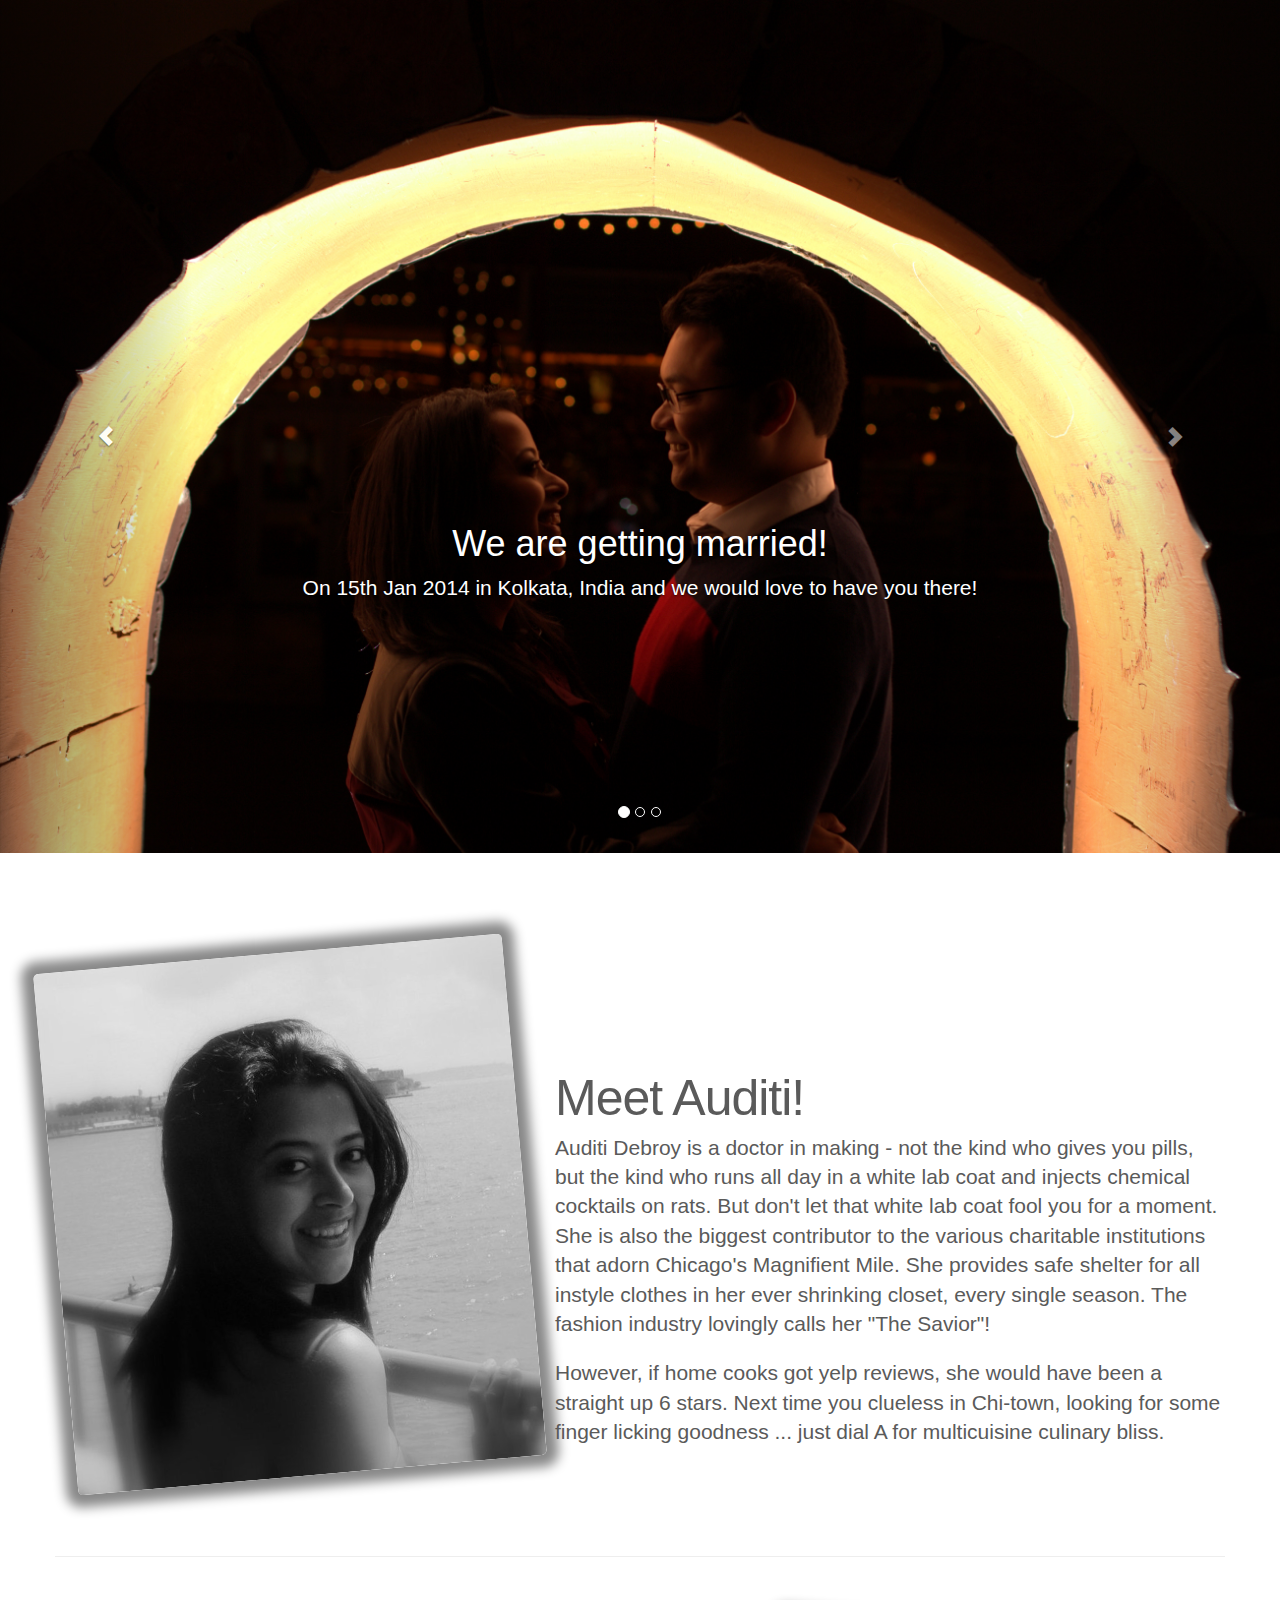
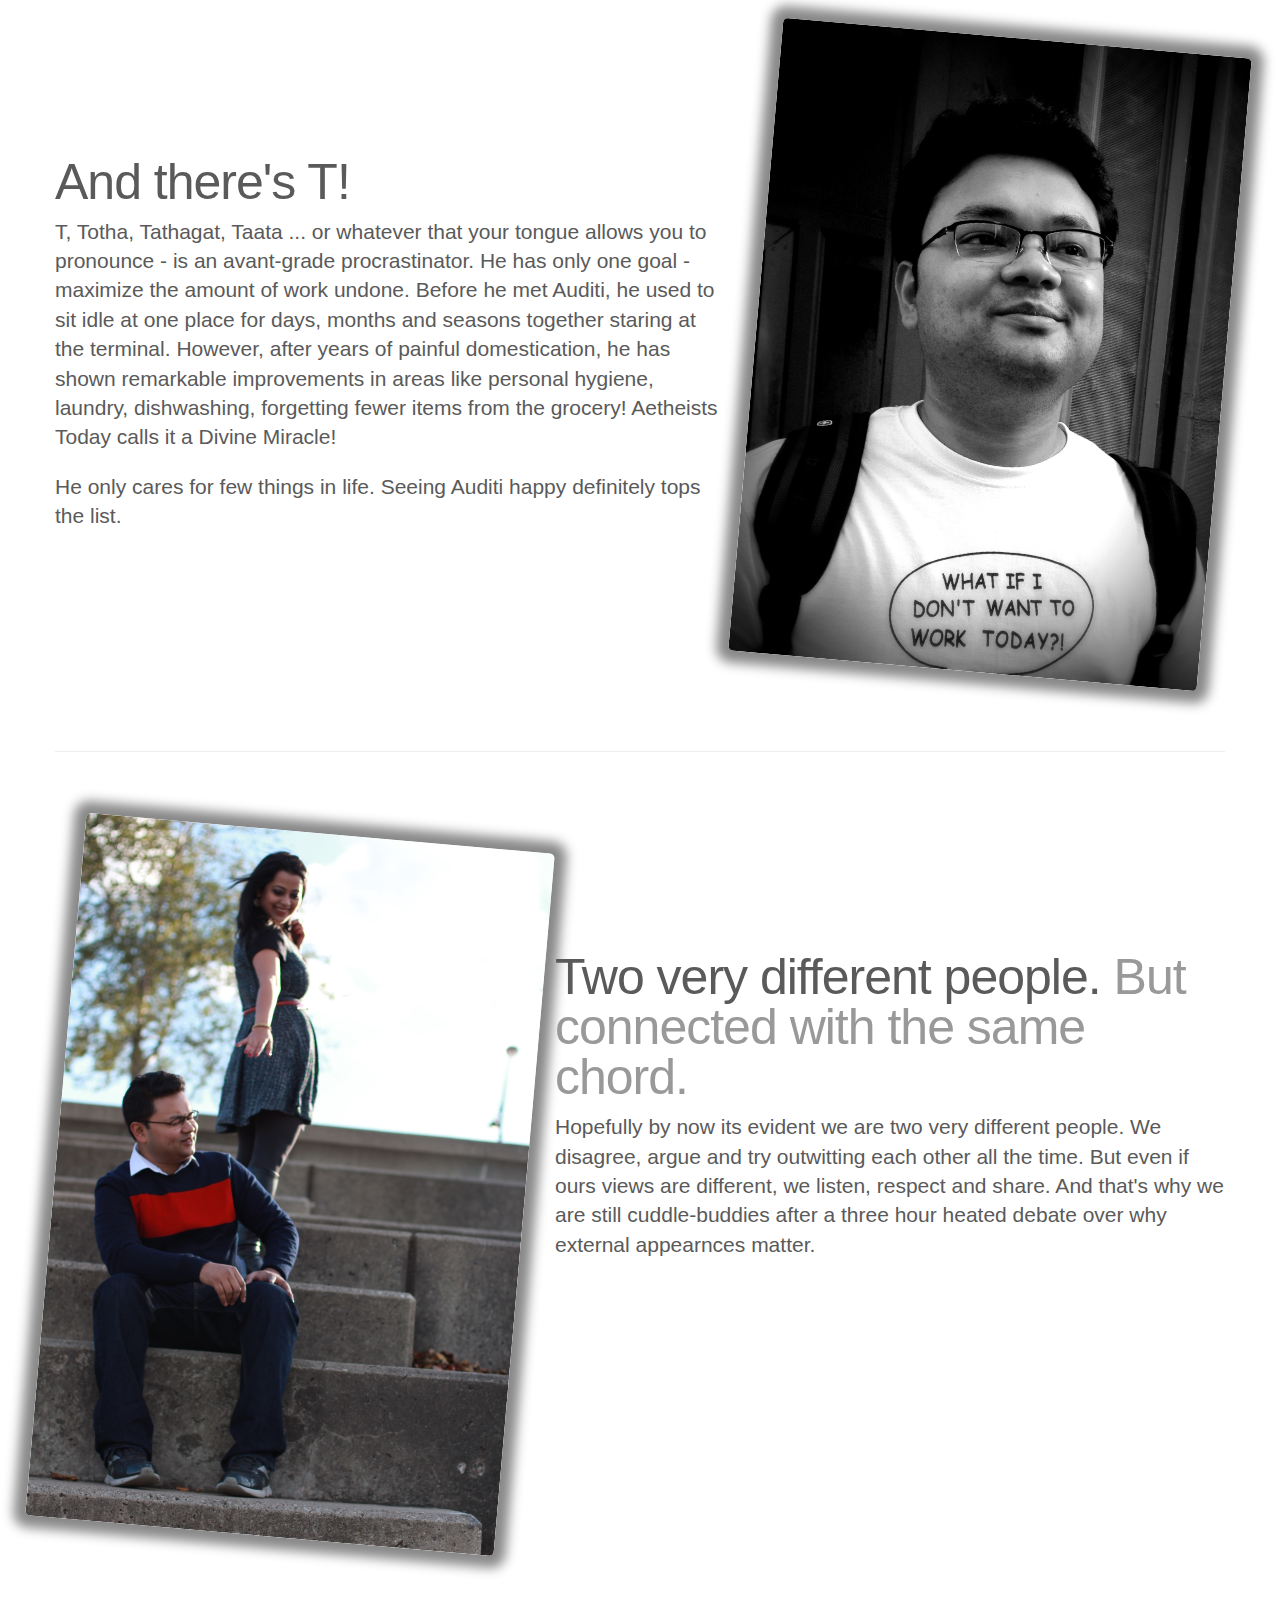
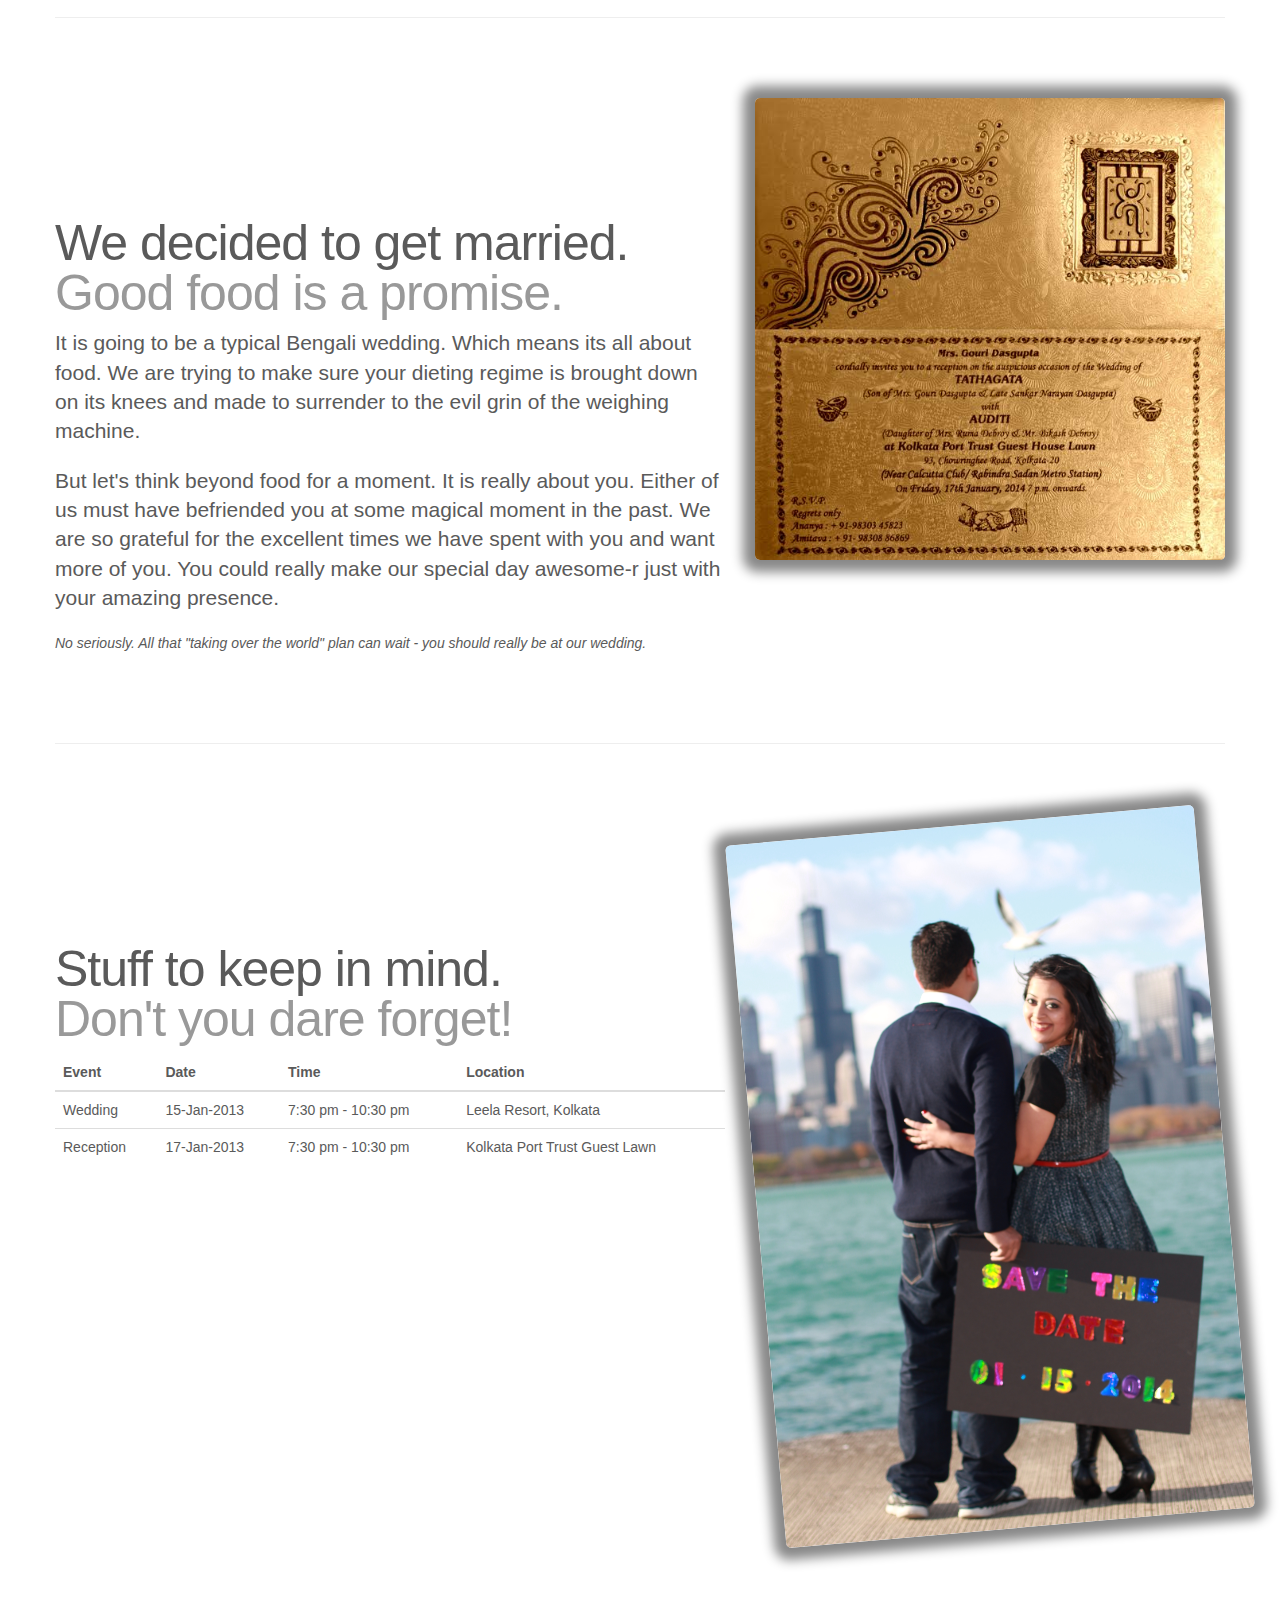
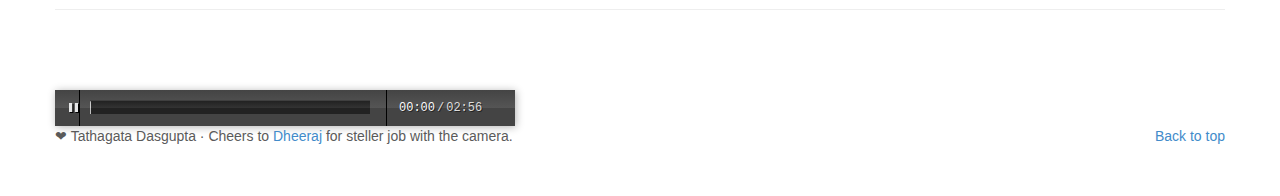
==== index.html @ 0d9209b9 "Update index.html" ====
<!DOCTYPE html>
<html lang="en">
  <head>
    <meta charset="utf-8">
    <meta http-equiv="X-UA-Compatible" content="IE=edge">
    <meta name="viewport" content="width=device-width, initial-scale=1.0">
    <meta name="description" content="">
    <meta name="author" content="">
    <link rel="shortcut icon" href="../../docs-assets/ico/favicon.png">

    <title>Wedding Invitation</title>

    <!-- Bootstrap core CSS -->
    <link href="theme/bootstrap/dist/css/bootstrap.css" rel="stylesheet">
    <style type="text/css" media="screen">

.profile
{
transform:rotate(-5deg);
-ms-transform:rotate(-5deg); /* IE 9 */
-moz-transform:rotate(-5deg); /* Firefox */
-webkit-transform:rotate(-5deg); /* Safari and Chrome */
-o-transform:rotate(-5deg); /* Opera */
-moz-box-shadow: 0 0 12px 12px #888;
-webkit-box-shadow: 0 0 12px 12px#888;
box-shadow:  0 0 12px 12px #888;
-moz-border-radius: 5px;
-webkit-border-radius: 5px;
} 
.profile_
{
transform:rotate(5deg);
-ms-transform:rotate(5deg); /* IE 9 */
-moz-transform:rotate(5deg); /* Firefox */
-webkit-transform:rotate(5deg); /* Safari and Chrome */
-o-transform:rotate(5deg); /* Opera */
-moz-box-shadow: 0 0 12px 12px #888;
-webkit-box-shadow: 0 0 12px 12px#888;
box-shadow:  0 0 12px 12px #888;
-moz-border-radius: 5px;
-webkit-border-radius: 5px;
}

.card{
-moz-box-shadow: 0 0 12px 12px#888;
box-shadow: 0 0 12px 12px #888;
-moz-border-radius: 5px;
-webkit-border-radius:5px;
} 

</style>

    <!-- Just for debugging purposes. Don't actually copy this line! -->
    <!--[if lt IE 9]><script src="../../docs-assets/js/ie8-responsive-file-warning.js"></script><![endif]-->

    <!-- HTML5 shim and Respond.js IE8 support of HTML5 elements and media queries -->
    <!--[if lt IE 9]>
      <script src="https://oss.maxcdn.com/libs/html5shiv/3.7.0/html5shiv.js"></script>
      <script src="https://oss.maxcdn.com/libs/respond.js/1.3.0/respond.min.js"></script>
    <![endif]-->
    <!-- Custom styles for this template -->
    <link href="theme/bootstrap/examples/carousel/carousel.css" rel="stylesheet">
    <!-- <link href="/theme/audiojs/includes/index.css" rel="stylesheet"> -->
    <script src="theme/audiojs/audiojs/audio.min.js"></script>
    <script>
      audiojs.events.ready(function() {
        audiojs.createAll();
      });
    </script>
  </head>
<!-- NAVBAR
================================================== -->
  <body>
    <div class="navbar-wrapper">
      <div class="container">
      </div>
    </div>


    <!-- Carousel
    ================================================== -->
    <div id="myCarousel" class="carousel slide" data-ride="carousel">
      <!-- Indicators -->
      <ol class="carousel-indicators">
        <li data-target="#myCarousel" data-slide-to="0" class="active"></li>
        <li data-target="#myCarousel" data-slide-to="1"></li>
        <li data-target="#myCarousel" data-slide-to="2"></li>
      </ol>
      <div class="carousel-inner">
        <div class="item active">
          <img src="theme/images/slide2.jpg" alt="First slide">
          <div class="container">
            <div class="carousel-caption">
              <h1>We are getting married!</h1>
              <p>On 15th Jan 2014  in Kolkata, India and we would love to have you there!</p>
            </div>
          </div>
        </div>
        <div class="item">
          <img src="theme/images/slide1.jpg" alt="Second slide">
          <div class="container">
            <div class="carousel-caption">
              <h1>You need to be there!</h1>
              <p>What could be more fun than <em>thy awesomeness</em> at the wedding?</p>
            </div>
          </div>
        </div>
        <div class="item">
          <img src="theme/images/slide3.jpg" alt="Third slide">
          <div class="container">
            <div class="carousel-caption">
              <h1>Pack your bags, crash at our place!</h1>
              <p>Bring your friends and family too ... let's make it a real party!</p>

            </div>
          </div>
        </div>
      </div>
      <a class="left carousel-control" href="#myCarousel" data-slide="prev"><span class="glyphicon glyphicon-chevron-left"></span></a>
      <a class="right carousel-control" href="#myCarousel" data-slide="next"><span class="glyphicon glyphicon-chevron-right"></span></a>
    </div><!-- /.carousel -->


    <div class="container marketing">

      <div class="row featurette">
        <div class="col-md-5">
          <img class="featurette-image img-responsive profile" src="theme/images/auditi.jpg" alt="auditi">
        </div>
        <div class="col-md-7">
          <h2 class="featurette-heading">Meet Auditi! <span class="text-muted"></span></h2>
          <p class="lead">
  
	    Auditi Debroy is a doctor in making - not the kind who
	    gives you pills, but the kind who runs all day in a white
	    lab coat and injects chemical cocktails on rats. But
	    don't let that white lab coat fool you for a moment. She is
	    also the biggest contributor to the various charitable
	    institutions that adorn Chicago's Magnifient Mile. She
	    provides safe shelter for all instyle clothes in her ever
	    shrinking closet, every single season.  The fashion industry lovingly calls her "The Savior"! 
	  </p>
	  <p class="lead">
	    However, if home cooks got yelp reviews, she would have
	    been a straight up 6 stars. Next time you clueless in
	    Chi-town, looking for some finger licking goodness
	    ... just dial A for multicuisine culinary bliss.
	   
	  </p>
        </div>
      </div>

      <hr class="featurette-divider">
      <div class="row featurette">
        <div class="col-md-7">
          <h2 class="featurette-heading">And there's T! <span class="text-muted"></span></h2>
          <p class="lead">
 	    T, Totha, Tathagat, Taata ... or whatever that your tongue
 	    allows you to pronounce - is an avant-grade
 	    procrastinator. He has only one goal - maximize the amount
 	    of work undone. Before he met Auditi, he used to sit idle
 	    at one place for days, months and seasons together staring
 	    at the terminal. However, after years of painful
 	    domestication, he has shown remarkable improvements in
 	    areas like personal hygiene, laundry, dishwashing,
 	    forgetting fewer items from the grocery! Aetheists Today
 	    calls it a Divine Miracle!
	  </p>
	  <p class="lead">
	    He only cares for few things in life. Seeing
	    Auditi happy definitely tops the list.
	  </p>
        </div>
        <div class="col-md-5">
          <img class="featurette-image img-responsive profile_" src="theme/images/tatha.jpg" alt="tatha">
        </div> 
      </div>

      <hr class="featurette-divider">

      <div class="row featurette">
	<div class="col-md-5">
          <img class="featurette-image img-responsive profile_" src="theme/images/image1.jpg">
        </div>
        <div class="col-md-7">
          <h2 class="featurette-heading">Two very different people. <span class="text-muted">But connected with the same chord.</span></h2>
          <p class="lead">
	    Hopefully by now its evident we are two very
	    different people. We disagree, argue and try outwitting
	    each other all the time. But even if ours views are
	    different, we listen, respect and share. And that's why
	    we are still cuddle-buddies after a three hour
	    heated debate over why external appearnces matter.</p>
        </div>
      </div>

      <hr class="featurette-divider">


      <div class="row featurette">
        <div class="col-md-7">
          <h2 class="featurette-heading">We decided to get married. <span class="text-muted">Good food is a promise.</span></h2>
          <p class="lead">
	  It is going to be a typical Bengali wedding. Which means its
	  all about food. We are trying to make sure your dieting
	  regime is brought down on its knees and made to surrender to
	  the evil grin of the weighing machine.
	  </p>
	  <p class="lead">
	  But let's think beyond food for a moment. It is really about
	  you. Either of us must have befriended you at some magical
	  moment in the past. We are so grateful for the excellent
	  times we have spent with you and want more of you. You could
	  really make our special day awesome-r just with your amazing
	  presence. 
	  </p>
	  <p>
	  <em>No seriously. All that "taking over the world"
	  plan can wait - you should really be at our wedding.</em>
	  </p>
        </div>
        <div class="col-md-5">
          <img class="featurette-image img-responsive card" src="theme/images/tathacard.jpg" alt="Generic placeholder image">
        </div>
      </div>

      <hr class="featurette-divider">

      <div class="row featurette">
        <div class="col-md-7">
          <h2 class="featurette-heading">Stuff to keep in mind. <br/><span class="text-muted">Don't you dare forget!</span></h2>
          
	  <div class="table-responsive">
	    <table class="table">
	      <thead>
		<tr><th>Event</th><th>Date</th><th>Time</th><th>Location</th></tr>
	      </thead>
	      <tbody class=".table-hover">
		<tr><td>Wedding</td><td>15-Jan-2013</td><td>7:30 pm - 10:30 pm</td><td>Leela Resort, Kolkata</td></tr>
                <tr><td>Reception</td><td>17-Jan-2013</td><td>7:30 pm - 10:30 pm</td><td>Kolkata Port Trust Guest Lawn</td></tr>
		</tbody>
	    </table>
	  </div>
	  
        </div>
        <div class="col-md-5">
          <img class="featurette-image img-responsive profile" src="theme/images/savethedate.jpg" alt="save the date">
        </div>
      </div>

      <hr class="featurette-divider">


      <!-- /END THE FEATURETTES -->

      <audio src="theme/audiojs/mp3/audio.mp3" preload="auto" autoplay="true"></audio>

    
      <!-- FOOTER -->
     <div id="disqus_thread"></div>
     
    
      <footer>
        <p class="pull-right"><a href="#">Back to top</a></p>
        <p> ❤ Tathagata Dasgupta &middot; Cheers to <a href="https://www.facebook.com/sdheeru.album">Dheeraj</a> for steller job with the camera.</p>
      </footer>

    </div><!-- /.container -->


    <!-- Bootstrap core JavaScript
    ================================================== -->
    <!-- Placed at the end of the document so the pages load faster -->
    <script src="https://code.jquery.com/jquery-1.10.2.min.js"></script>
    <script src="theme/bootstrap/dist/js/bootstrap.min.js"></script>
    <script src="theme/bootstrap/docs-assets/js/holder.js"></script>
     <!-- comments -->
     <div id="disqus_thread"></div>
    <script type="text/javascript">
        /* * * CONFIGURATION VARIABLES: EDIT BEFORE PASTING INTO YOUR WEBPAGE * * */
        var disqus_shortname = 'awedding'; // required: replace example with your forum shortname

        /* * * DON'T EDIT BELOW THIS LINE * * */
        (function() {
            var dsq = document.createElement('script'); dsq.type = 'text/javascript'; dsq.async = true;
            dsq.src = '//' + disqus_shortname + '.disqus.com/embed.js';
            (document.getElementsByTagName('head')[0] || document.getElementsByTagName('body')[0]).appendChild(dsq);
        })();
    </script>
    <noscript>Please enable JavaScript to view the <a href="http://disqus.com/?ref_noscript">comments powered by Disqus.</a></noscript>
    <!-- <a href="http://disqus.com" class="dsq-brlink">comments powered by <span class="logo-disqus">Disqus</span></a> -->
     
    
  </body>
</html>
---- theme/bootstrap/examples/carousel/carousel.css ----
/* GLOBAL STYLES
-------------------------------------------------- */
/* Padding below the footer and lighter body text */

body {
  padding-bottom: 40px;
  color: #5a5a5a;
}



/* CUSTOMIZE THE NAVBAR
-------------------------------------------------- */

/* Special class on .container surrounding .navbar, used for positioning it into place. */
.navbar-wrapper {
  position: absolute;
  top: 0;
  left: 0;
  right: 0;
  z-index: 20;
}

/* Flip around the padding for proper display in narrow viewports */
.navbar-wrapper .container {
  padding-left: 0;
  padding-right: 0;
}
.navbar-wrapper .navbar {
  padding-left: 15px;
  padding-right: 15px;
}


/* CUSTOMIZE THE CAROUSEL
-------------------------------------------------- */

/* Carousel base class */
.carousel {
  height: 100%;
  margin-bottom: 100px;
}
/* Since positioning the image, we need to help out the caption */
.carousel-caption {
  z-index: 10;
}

/* Declare heights because of positioning of img element */
.carousel .item {
  height: 100%;
  background-color: #777;
}
.carousel-inner > .item > img {
  position: static;
  top: 0;
  left: 0;

  min-width: 100%;
  min-height: 100%;

  width:auto;
  height:auto;
}




/* MARKETING CONTENT
-------------------------------------------------- */

/* Pad the edges of the mobile views a bit */
.marketing {
  padding-left: 15px;
  padding-right: 15px;
}

/* Center align the text within the three columns below the carousel */
.marketing .col-lg-4 {
  text-align: center;
  margin-bottom: 20px;
}
.marketing h2 {
  font-weight: normal;
}
.marketing .col-lg-4 p {
  margin-left: 10px;
  margin-right: 10px;
}


/* Featurettes
------------------------- */

.featurette-divider {
  margin: 80px 0; /* Space out the Bootstrap <hr> more */
}

/* Thin out the marketing headings */
.featurette-heading {
  font-weight: 300;
  line-height: 1;
  letter-spacing: -1px;
}



/* RESPONSIVE CSS
-------------------------------------------------- */

@media (min-width: 768px) {

  /* Remove the edge padding needed for mobile */
  .marketing {
    padding-left: 0;
    padding-right: 0;
  }

  /* Navbar positioning foo */
  .navbar-wrapper {
    margin-top: 20px;
  }
  .navbar-wrapper .container {
    padding-left:  15px;
    padding-right: 15px;
  }
  .navbar-wrapper .navbar {
    padding-left:  0;
    padding-right: 0;
  }

  /* The navbar becomes detached from the top, so we round the corners */
  .navbar-wrapper .navbar {
    border-radius: 4px;
  }

  /* Bump up size of carousel content */
  .carousel-caption p{
    margin-bottom: 200px;
    font-size: 21px;
    line-height: 1.4;
  }

  .featurette-heading {
    font-size: 50px;
  }

}

@media (min-width: 992px) {
  .featurette-heading {
    margin-top: 120px;
  }
}
---- theme/audiojs/includes/index.css ----
@font-face { font-family: 'bpreplay'; font-weight: normal; font-style: normal; src: url('BPreplay-webfont.eot'); src: local('☺'), url('BPreplay-webfont.woff') format('woff'), url('BPreplay-webfont.ttf') format('truetype'), url('BPreplay-webfont.svg#webfontgzJ8Cr4g') format('svg'); }

/*body { width: 480px; margin: 40px auto; font-family: sans-serif; background: #f6f6f0; color: #330; line-height: 1.5; }
header { display: block; background: url('./divider.png') bottom center no-repeat; padding: 10px 0px; margin: 0px 0px 20px; text-align: center; }
h1 { display: inline; position: relative; margin: 0ex 0ex 1ex 1.2ex; font-family: 'bpreplay', sans-serif; font-weight: normal; font-size: 42px; letter-spacing: 1px; }
h1:before { content: '♬ '; position: absolute; top: 16px; left: -3.1ex; color: #da1c5c; font-size: 0.4em; }
*/
.audiojs { margin: 15px 0px 20px; }
/*
h2 { font-family: 'bpreplay', sans-serif; font-weight: normal; font-size: 24px; margin-bottom: 10px; line-height: 1.6; }

.download { background: url('./divider.png') top center no-repeat, url('./divider.png') bottom center no-repeat; margin: 30px 0px; padding: 20px 0px; text-align: center; }
.download a em { color: rgba(255, 255, 255, 0.8); font-style: normal; }
.download a em:before { content: '⬇ '; font-size: 0.8em; padding: 0px 4px 0px 0px; }
.download a { display: block; color: #f6f6f0; width: 190px; margin: 5px auto; padding: 8px 2px 8px 0px; font-size: 14px; border-bottom: 0px; background: #da1c5c;
  border-radius: 5px; -webkit-border-radius: 5px; -moz-border-radius: 5px; -o-border-radius: 5px;
  background-image: -webkit-gradient(linear, left top, left bottom, color-stop(0.2, #da1c5c), color-stop(0.5, #C81C5C), color-stop(0.51, #da1c5c), color-stop(1, #da1c5c));
  background-image: -moz-linear-gradient(center top, #da1c5c 0%, #C81C5C 50%, #da1c5c 51%, #da1c5c 100%); }
  
h3 { margin: 30px 0px 8px; }

p { font-size: 13px; margin: 0px 0px 5px; padding: 0px 0px 1px; }
em { font-style: normal; color: #b1aca0; padding-right: 3px; }
a { color: #330; text-decoration: none; border-bottom: 1px solid; }
blockquote { font-size: 13px; font-style: italic; border-left: 2px solid #b1aca0; padding: 0px 0px 2px 10px; margin: 0px 0px 10px; }
cite:before { content: "From:\00a0"; }
cite { border-top: 1px dotted #999; padding-top: 0.5em; display: block; word-wrap: break-word; }

ol { padding: 0px; font-size: 12px; color: #b1aca0; }
ol li { margin: 0px 0px 20px; }
ol li p { color: #330; }

ul { font-size: 13px; margin: 6px 0px; padding: 0px; list-style: none; }
ul li { position: relative; }
ul li:before { content: '\2022'; position: absolute; left: -1.8ex; }

pre,
code { background: #EFEEE6; color: #552; font-family: Monaco, Consolas, 'Lucida Console', monospace; font-size: 12px; padding: 0px 3px; }
pre { margin: 0px; padding: 4px 8px; }

footer { display: block; margin: 30px 0px 0px; color: #b1aca0; text-align: center; margin: 50px 0px 0px; }
footer a { color: #b1aca0; }
footer em { display: block; font-size: 1.2em; font-style: normal; }
footer .ab-c { font-family: 'Andale Mono', 'Courier New', courier; font-size: 0.75em; margin: 30px 0px 0px; padding: 20px 0px; border-top: 1px solid #EFEEE6; }
footer .ab-c a { padding: 0px; }
*/
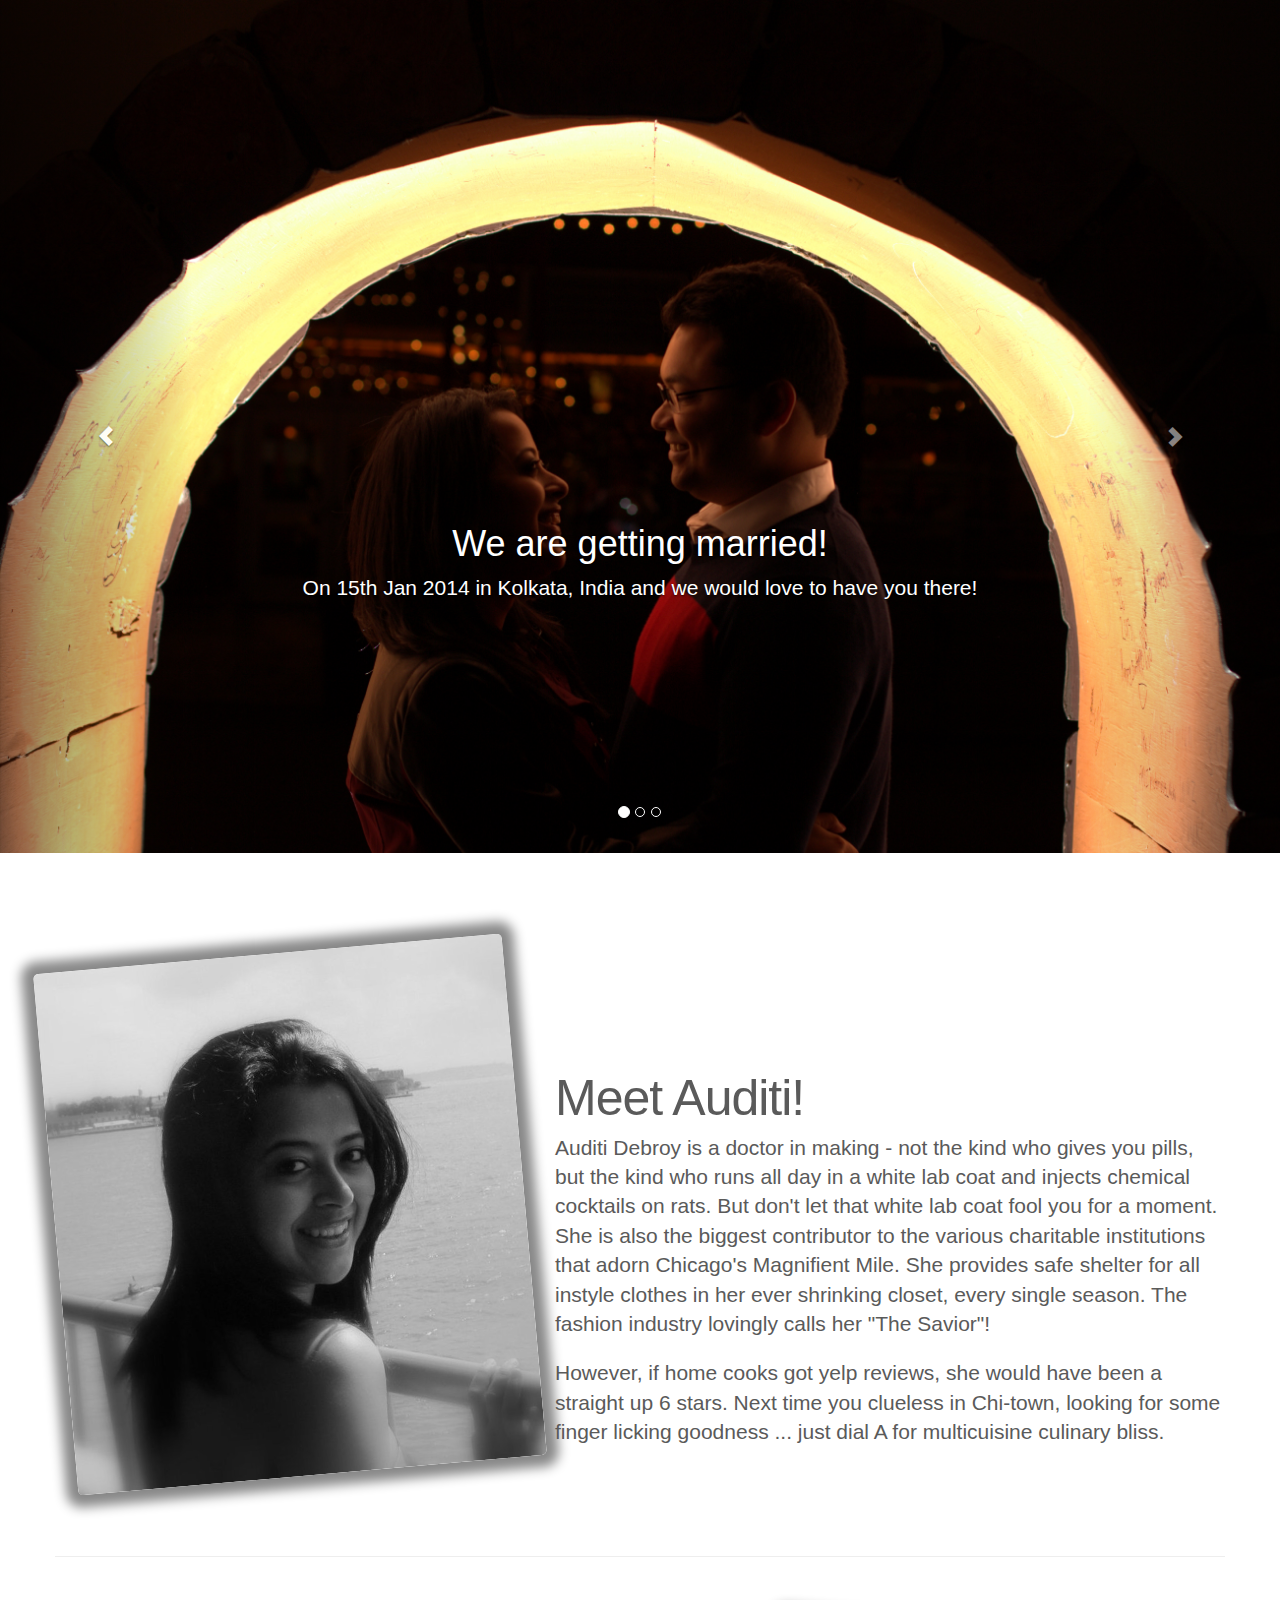
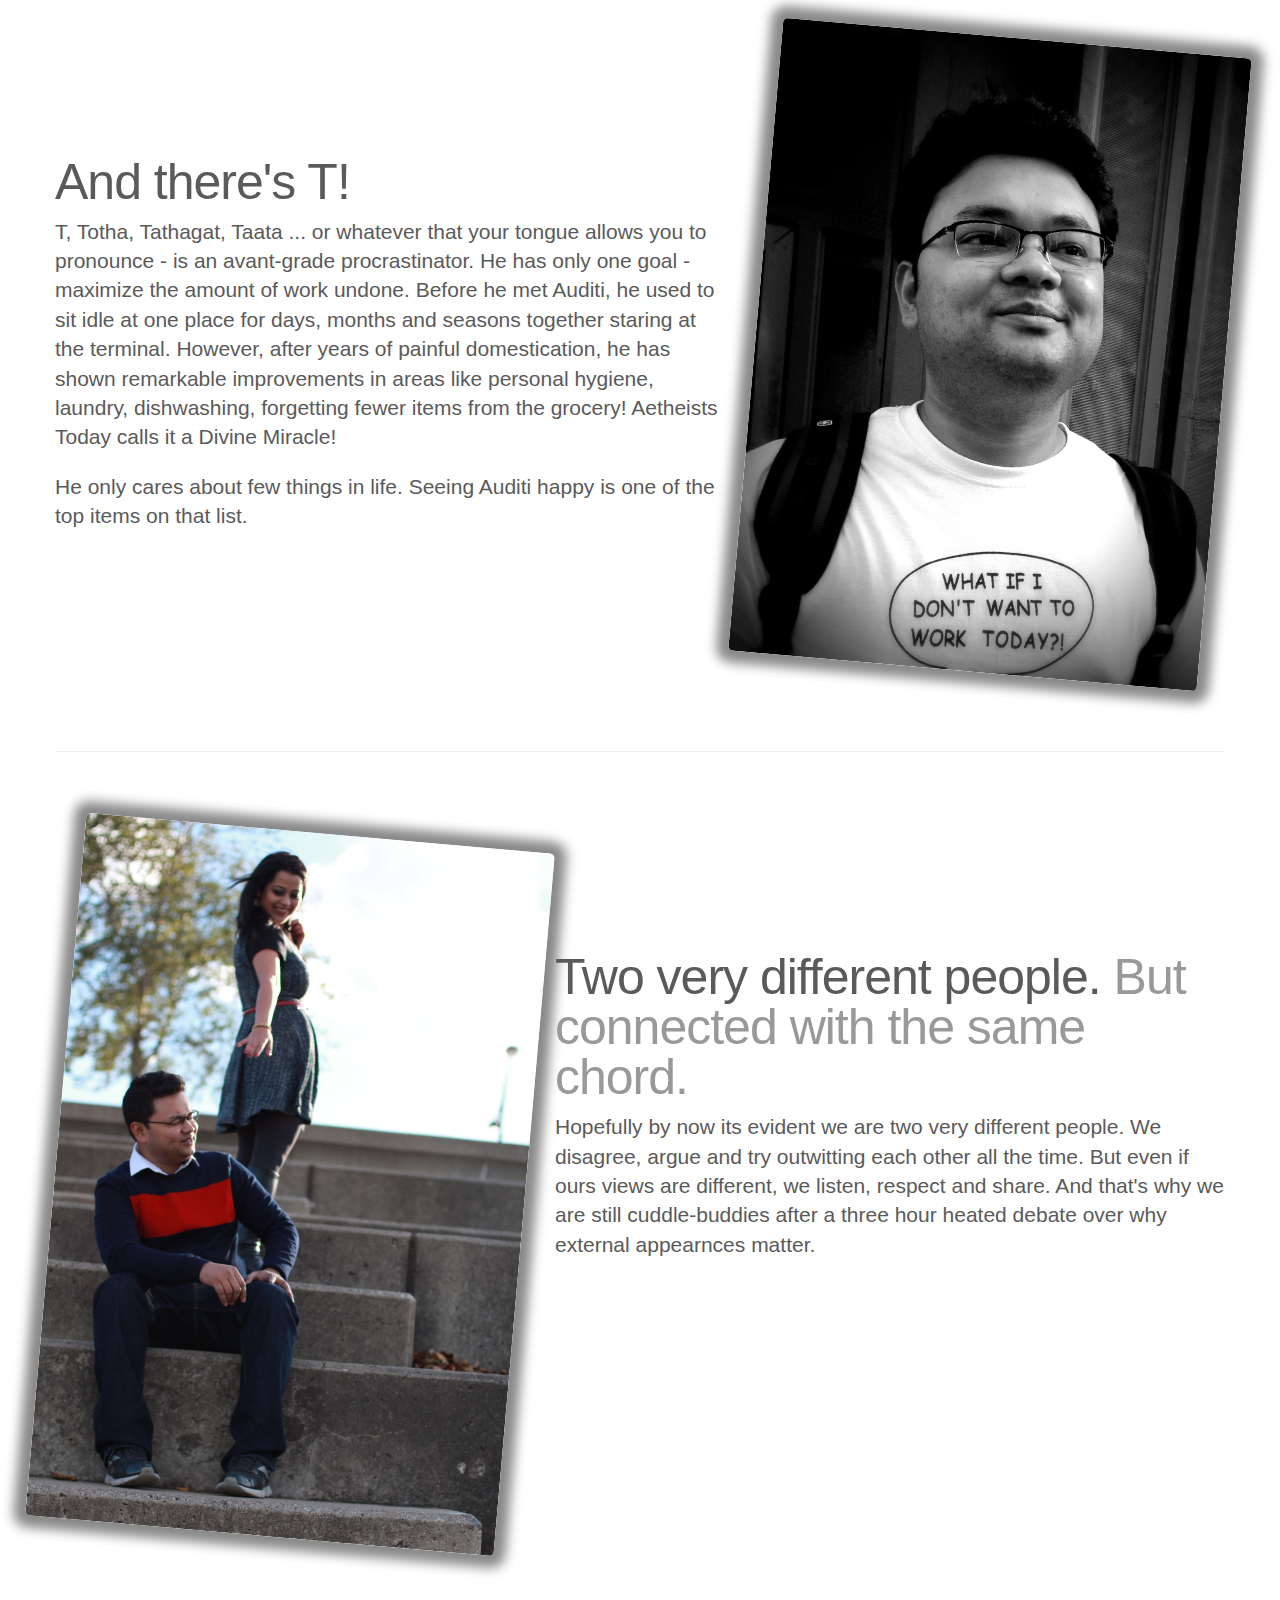
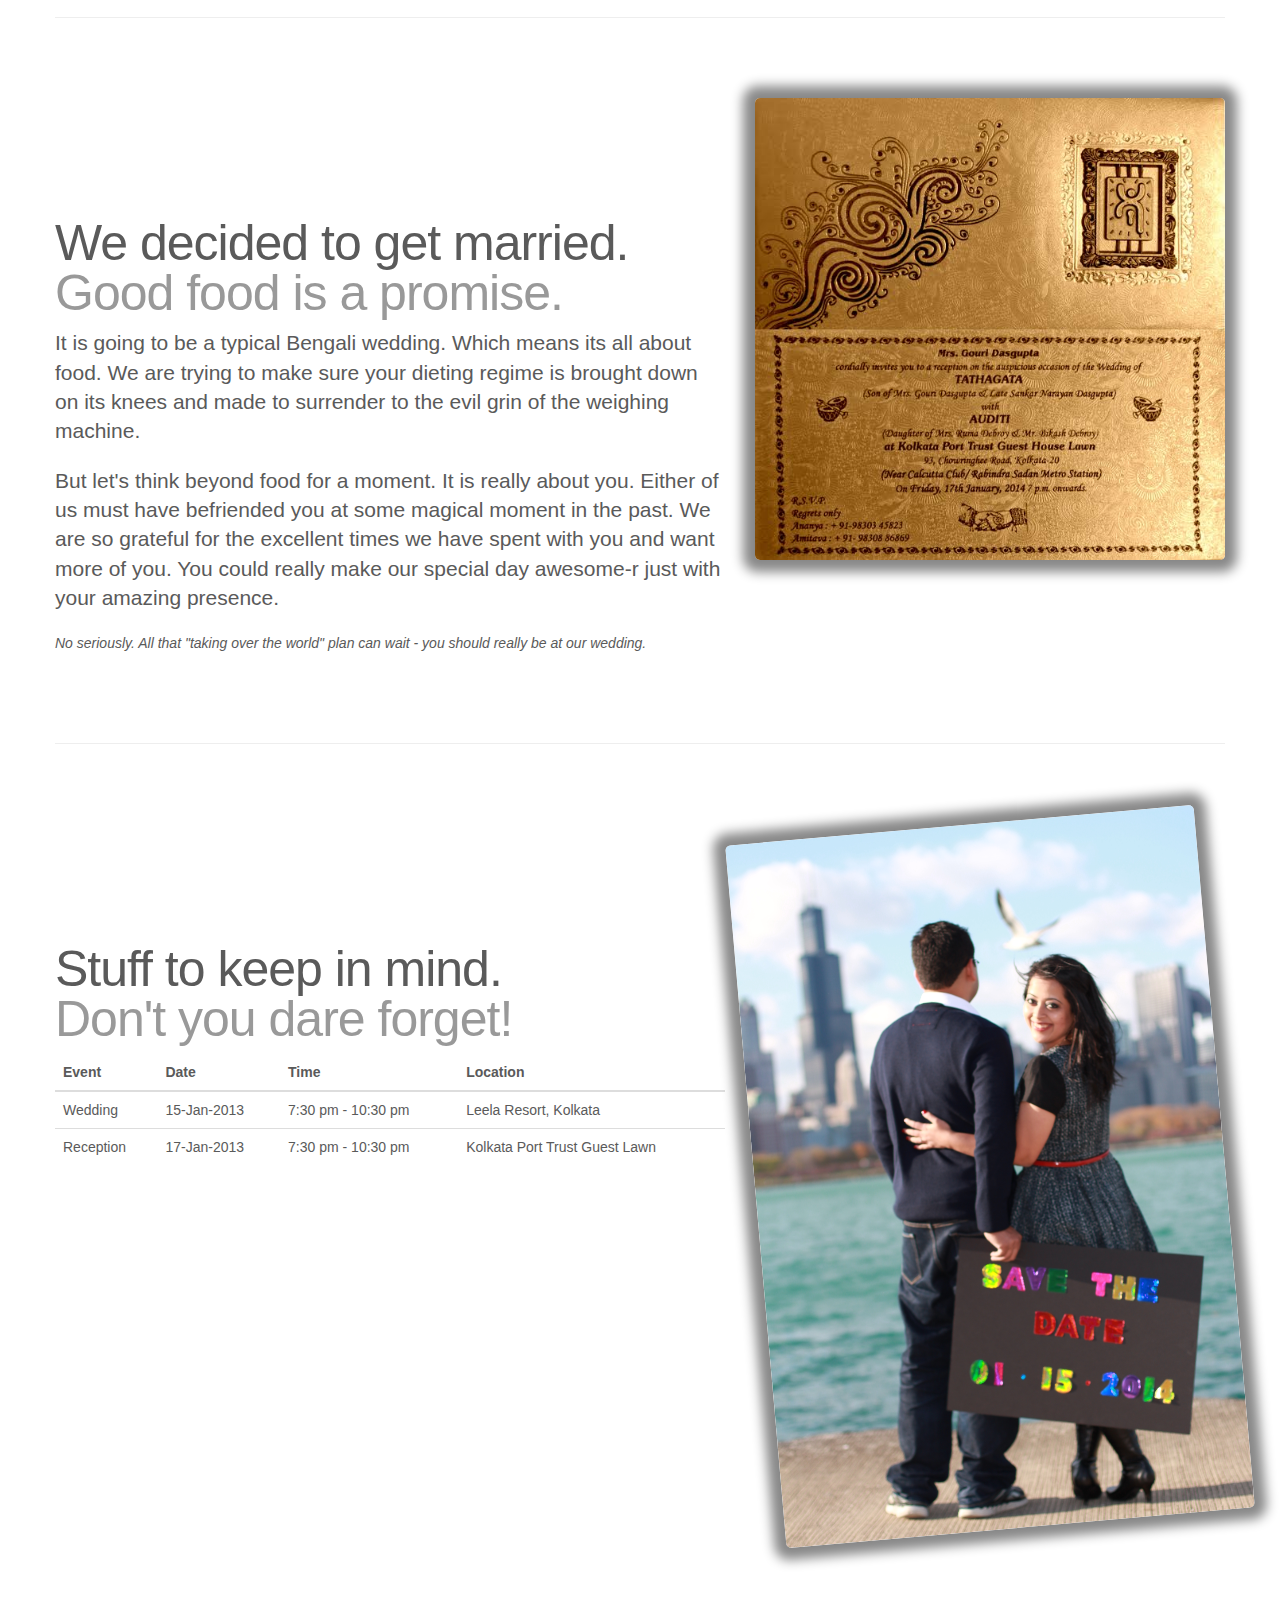
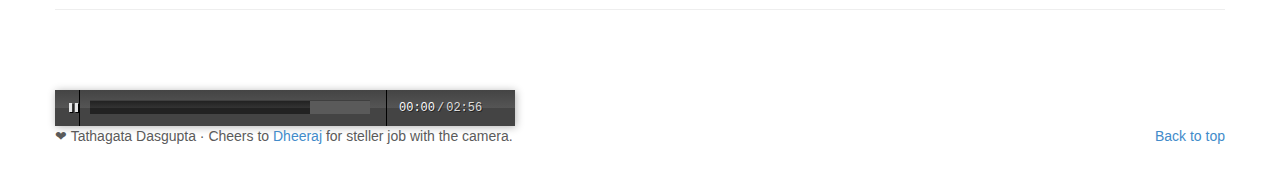
==== commit 52f32692: "Update index.html" ====
--- a/index.html
+++ b/index.html
@@ -167,8 +167,8 @@
  	    calls it a Divine Miracle!
 	  </p>
 	  <p class="lead">
-	    He only cares for few things in life. Seeing
-	    Auditi happy definitely tops the list.
+	    He only cares about few things in life. Seeing
+	    Auditi happy is one of the top items on that list.
 	  </p>
         </div>
         <div class="col-md-5">
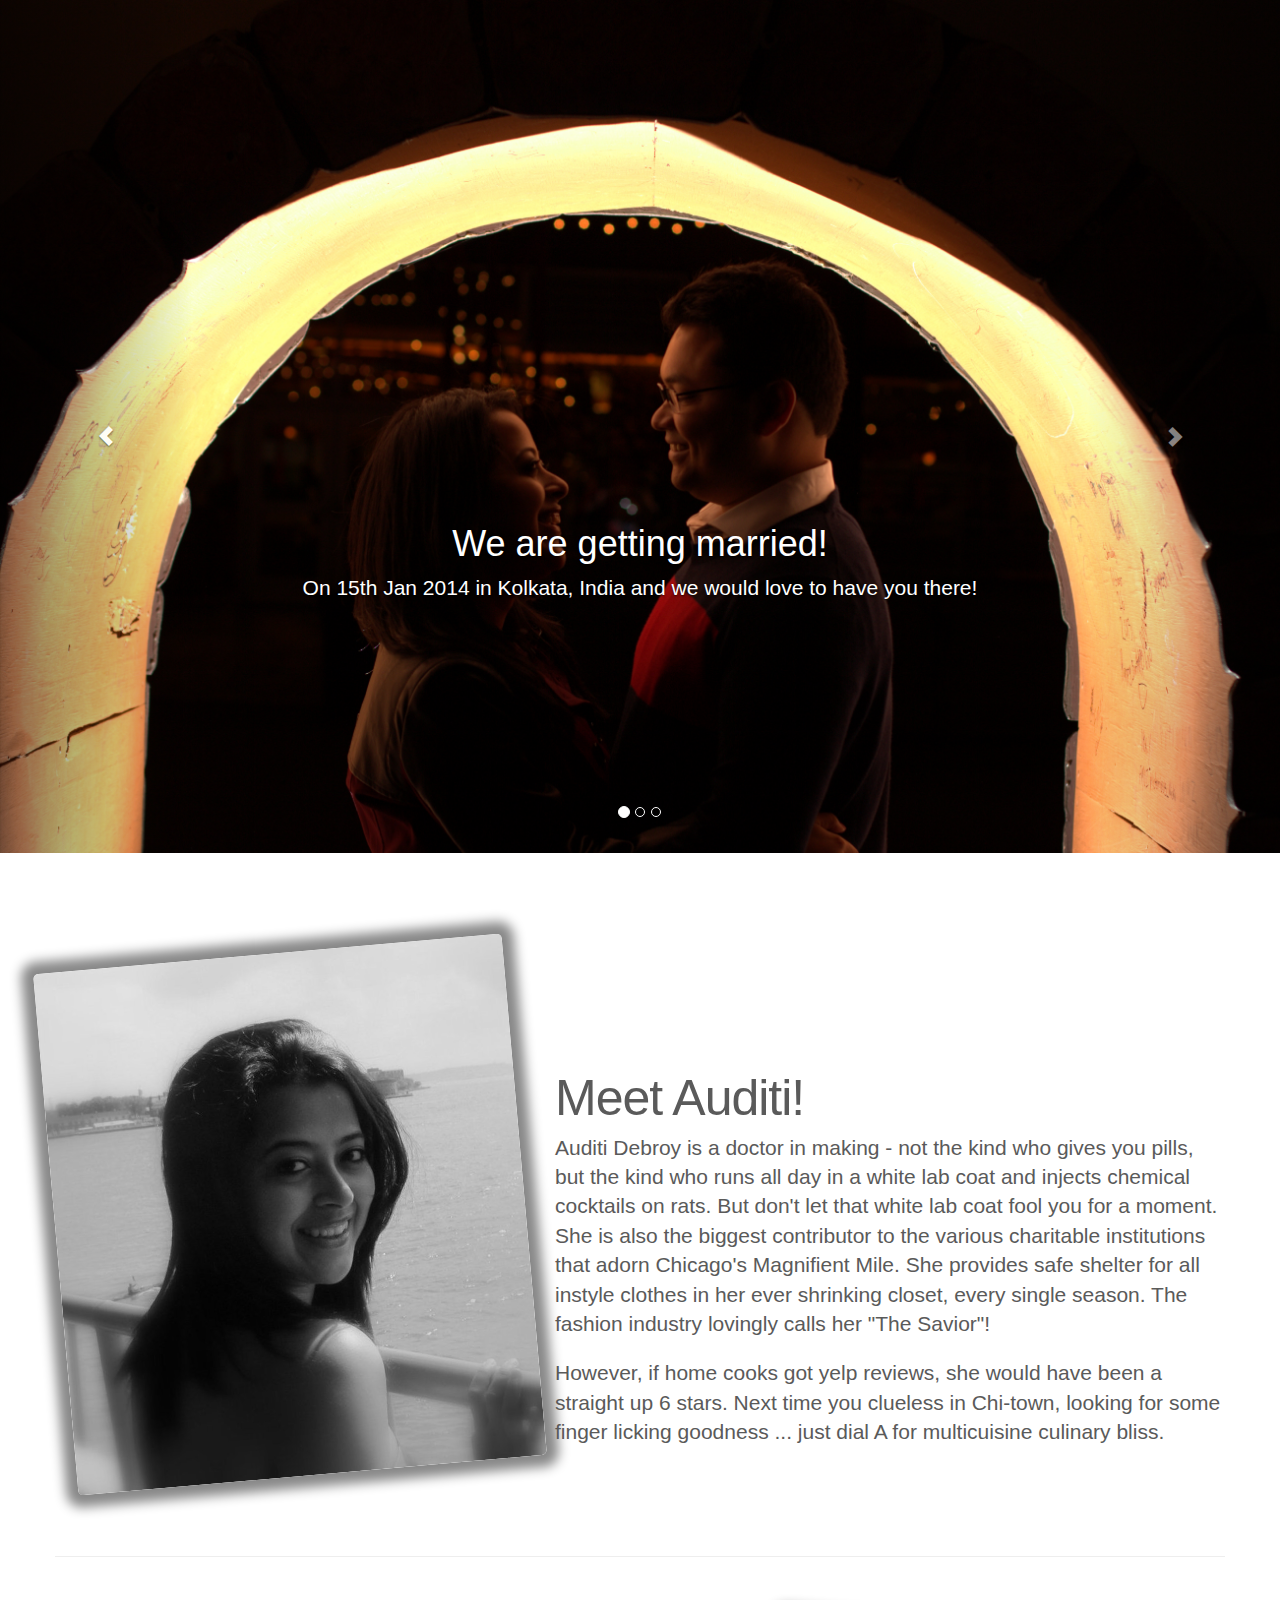
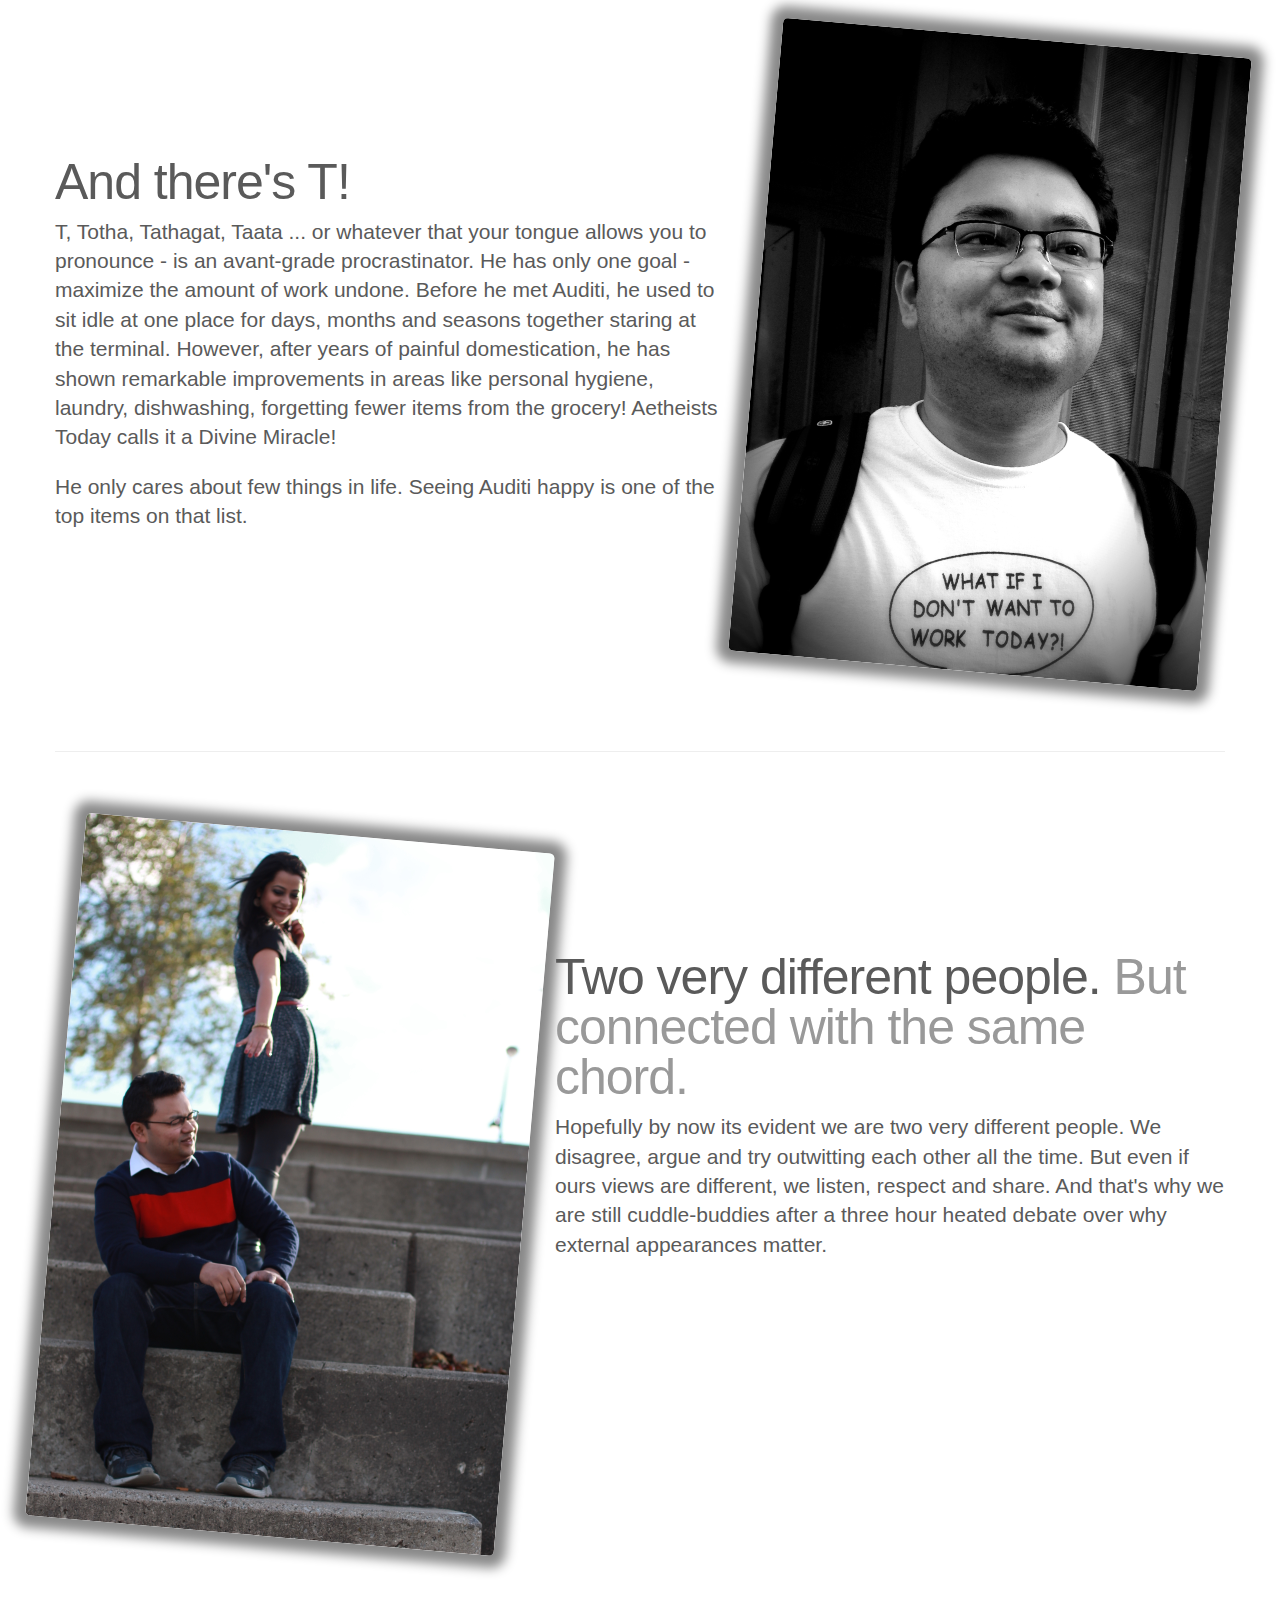
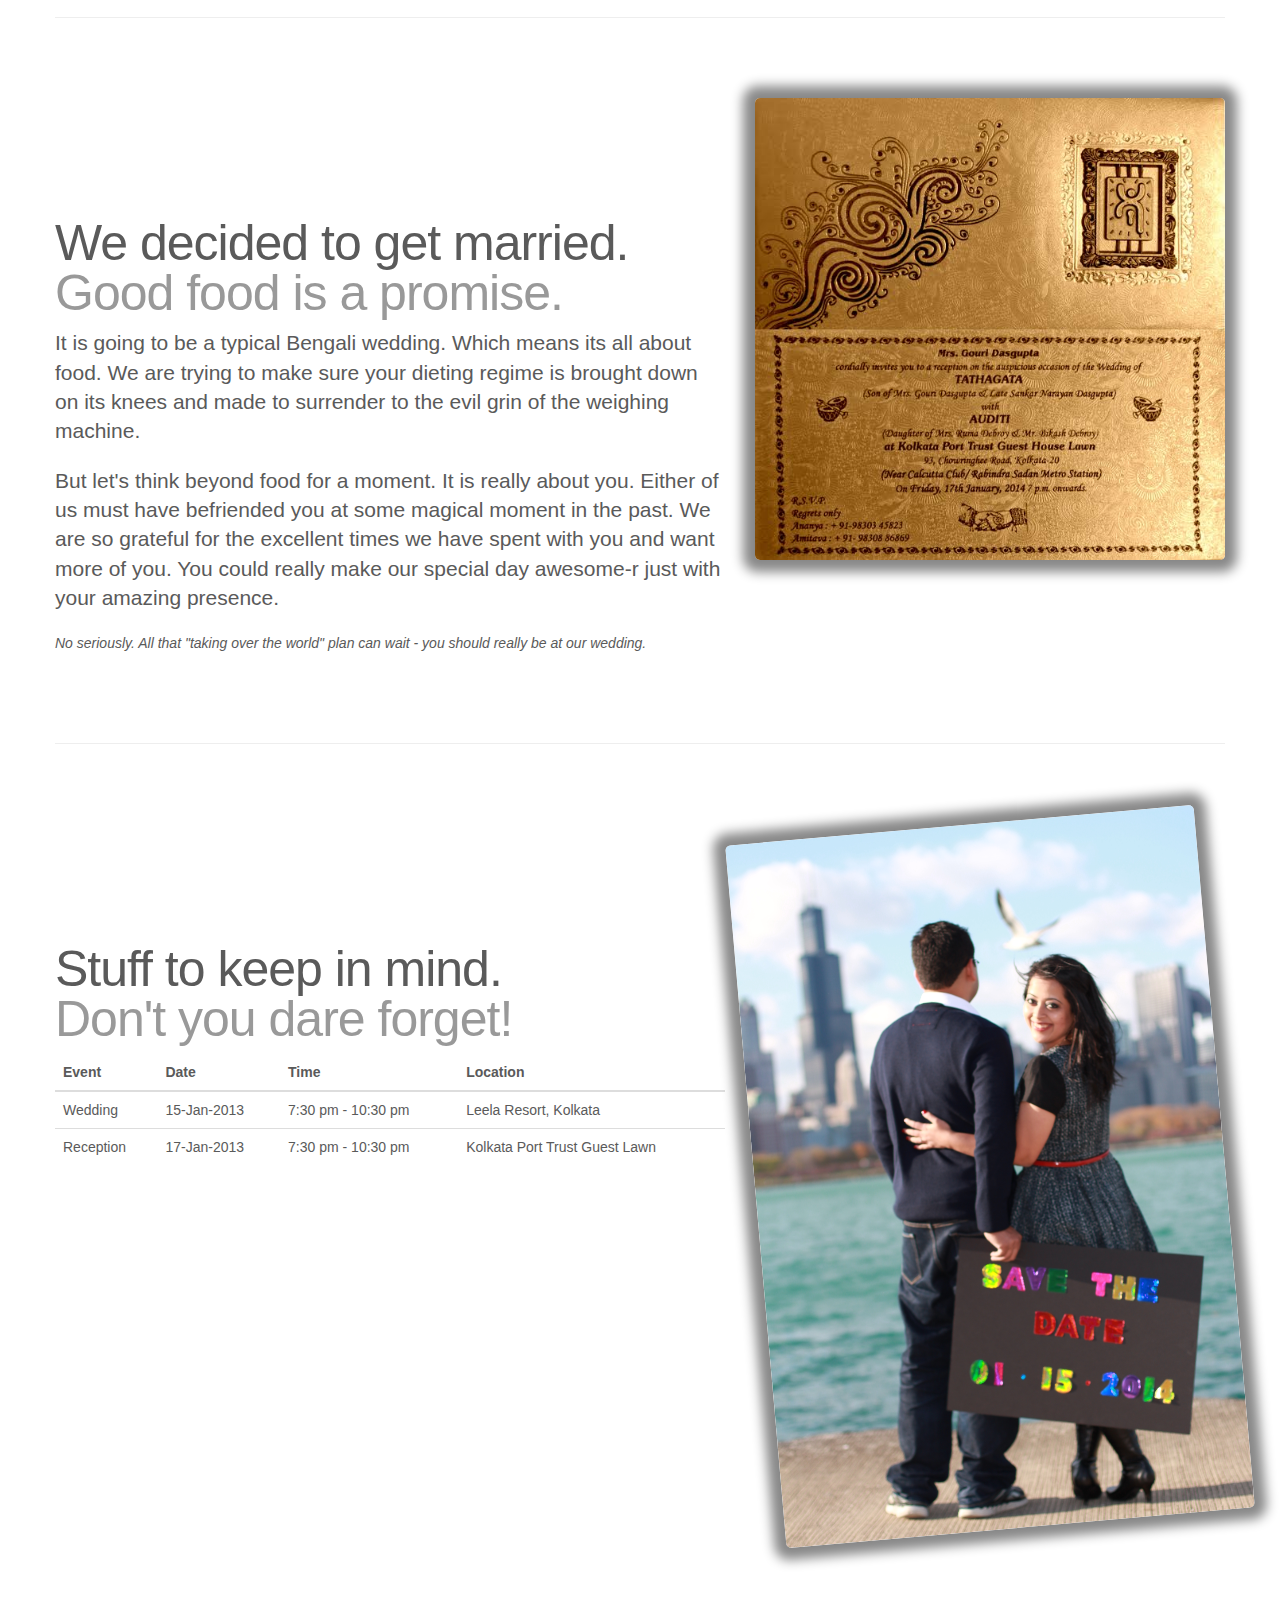
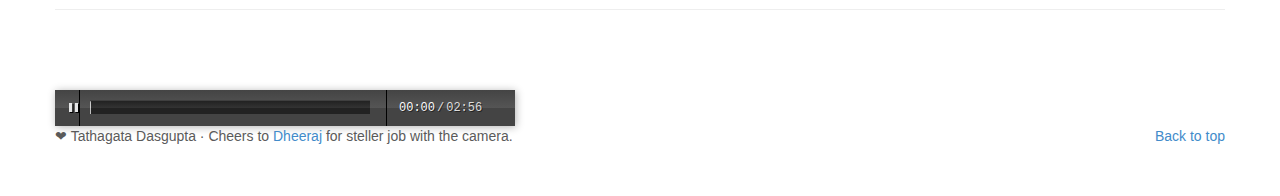
==== commit 9201befe: "Update index.html" ====
--- a/index.html
+++ b/index.html
@@ -190,7 +190,7 @@
 	    each other all the time. But even if ours views are
 	    different, we listen, respect and share. And that's why
 	    we are still cuddle-buddies after a three hour
-	    heated debate over why external appearnces matter.</p>
+	    heated debate over why external appearances matter.</p>
         </div>
       </div>
 
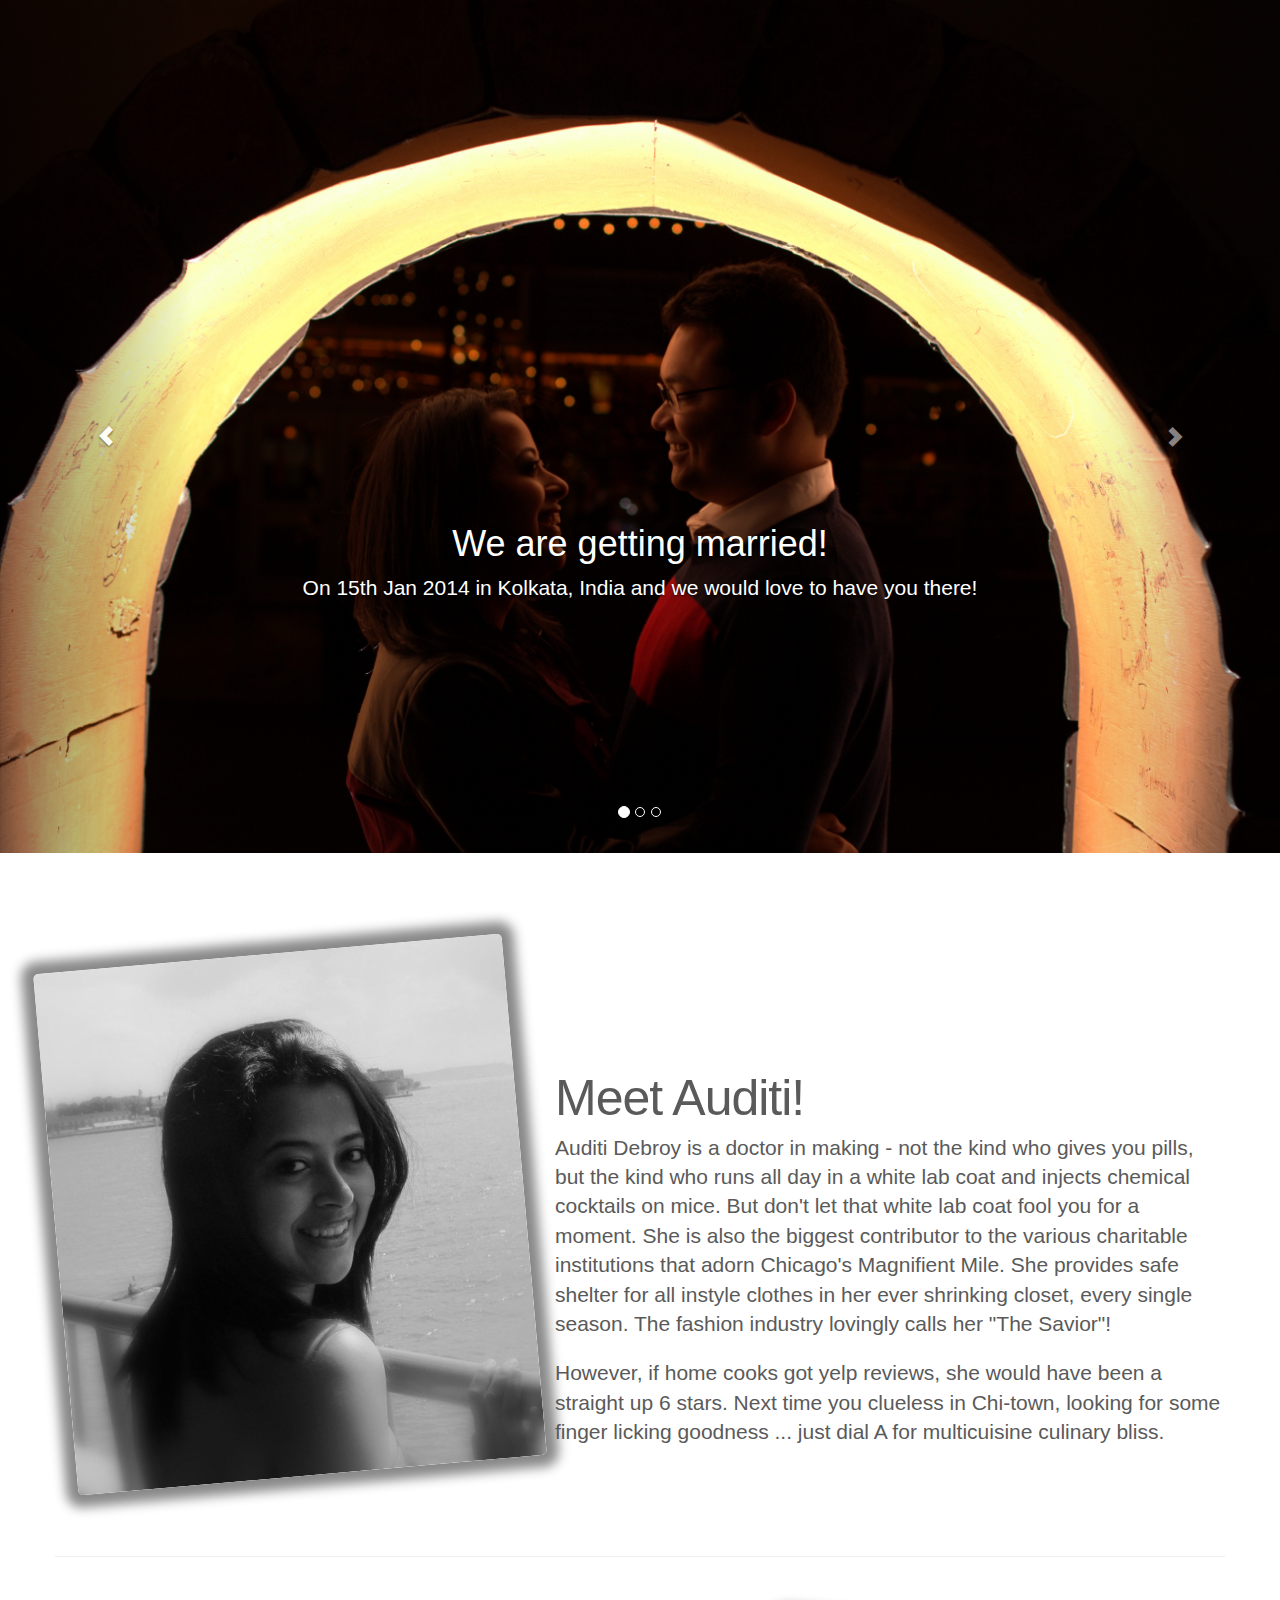
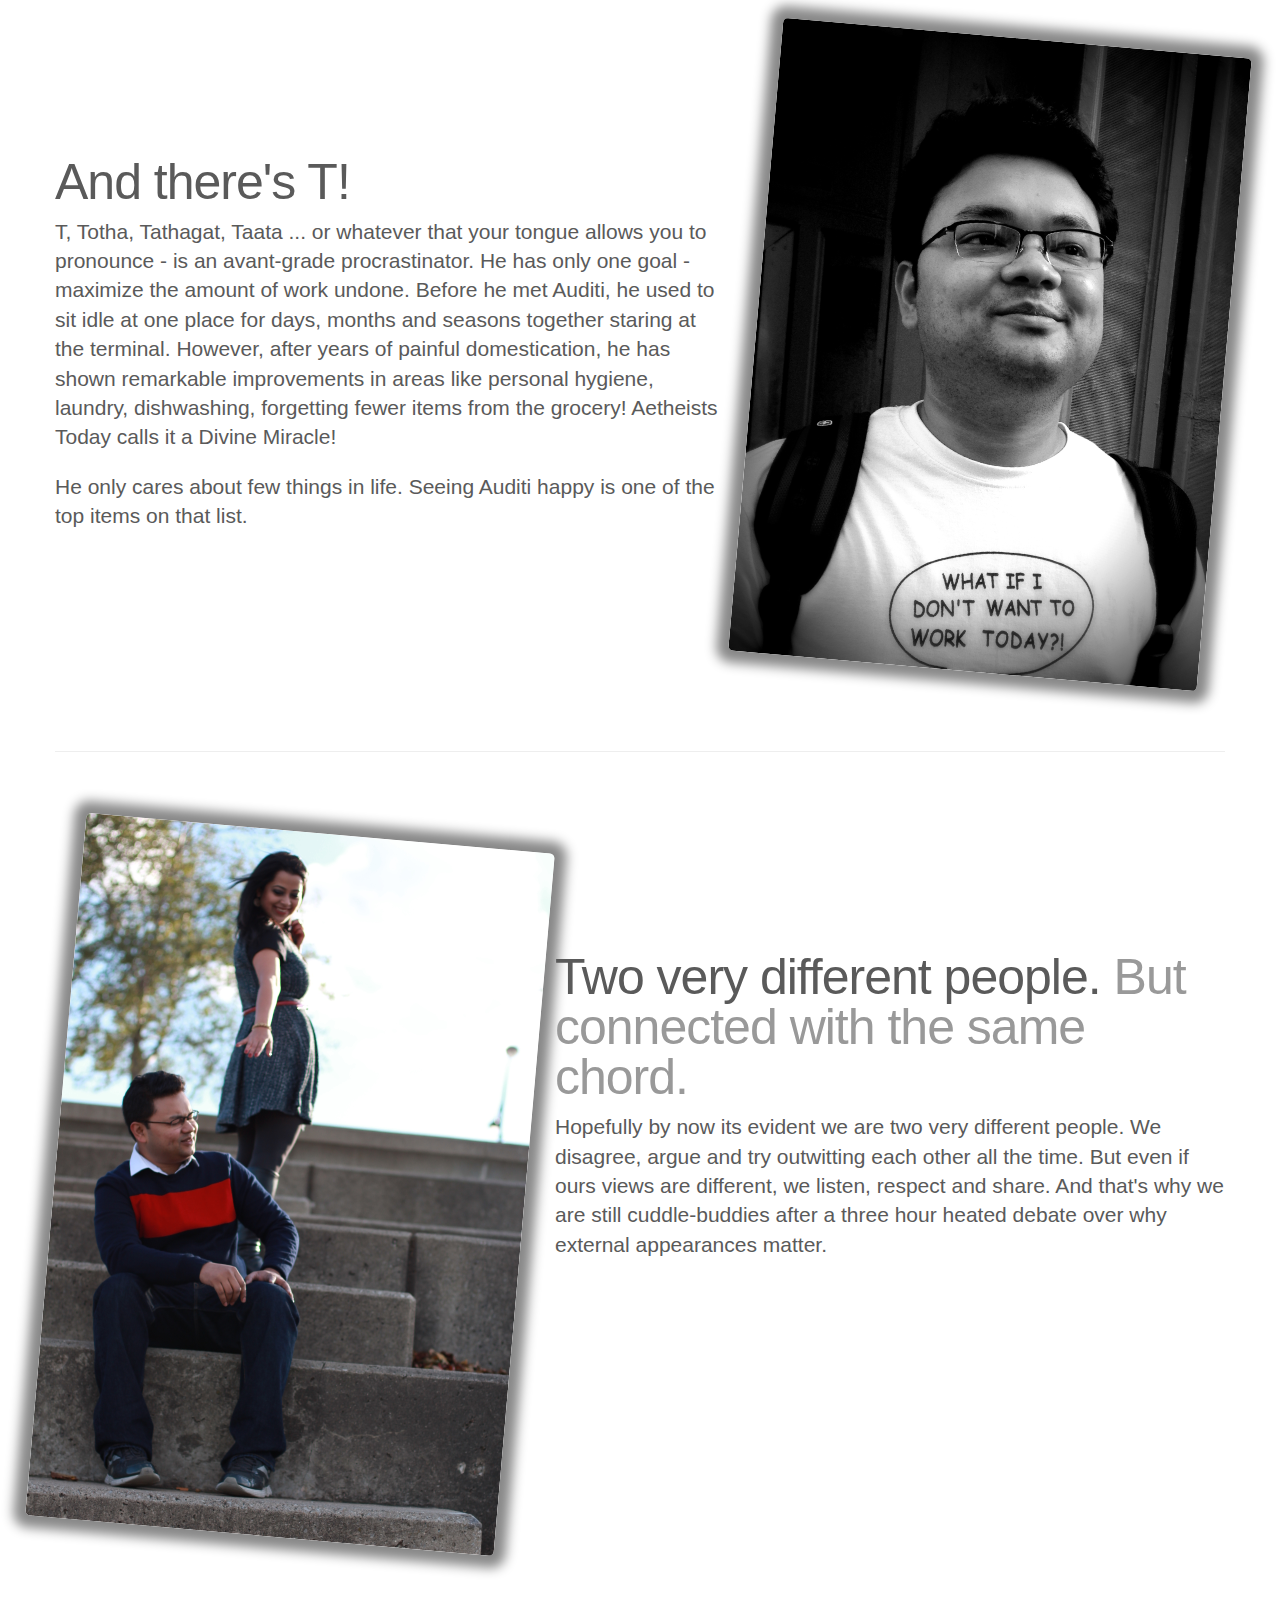
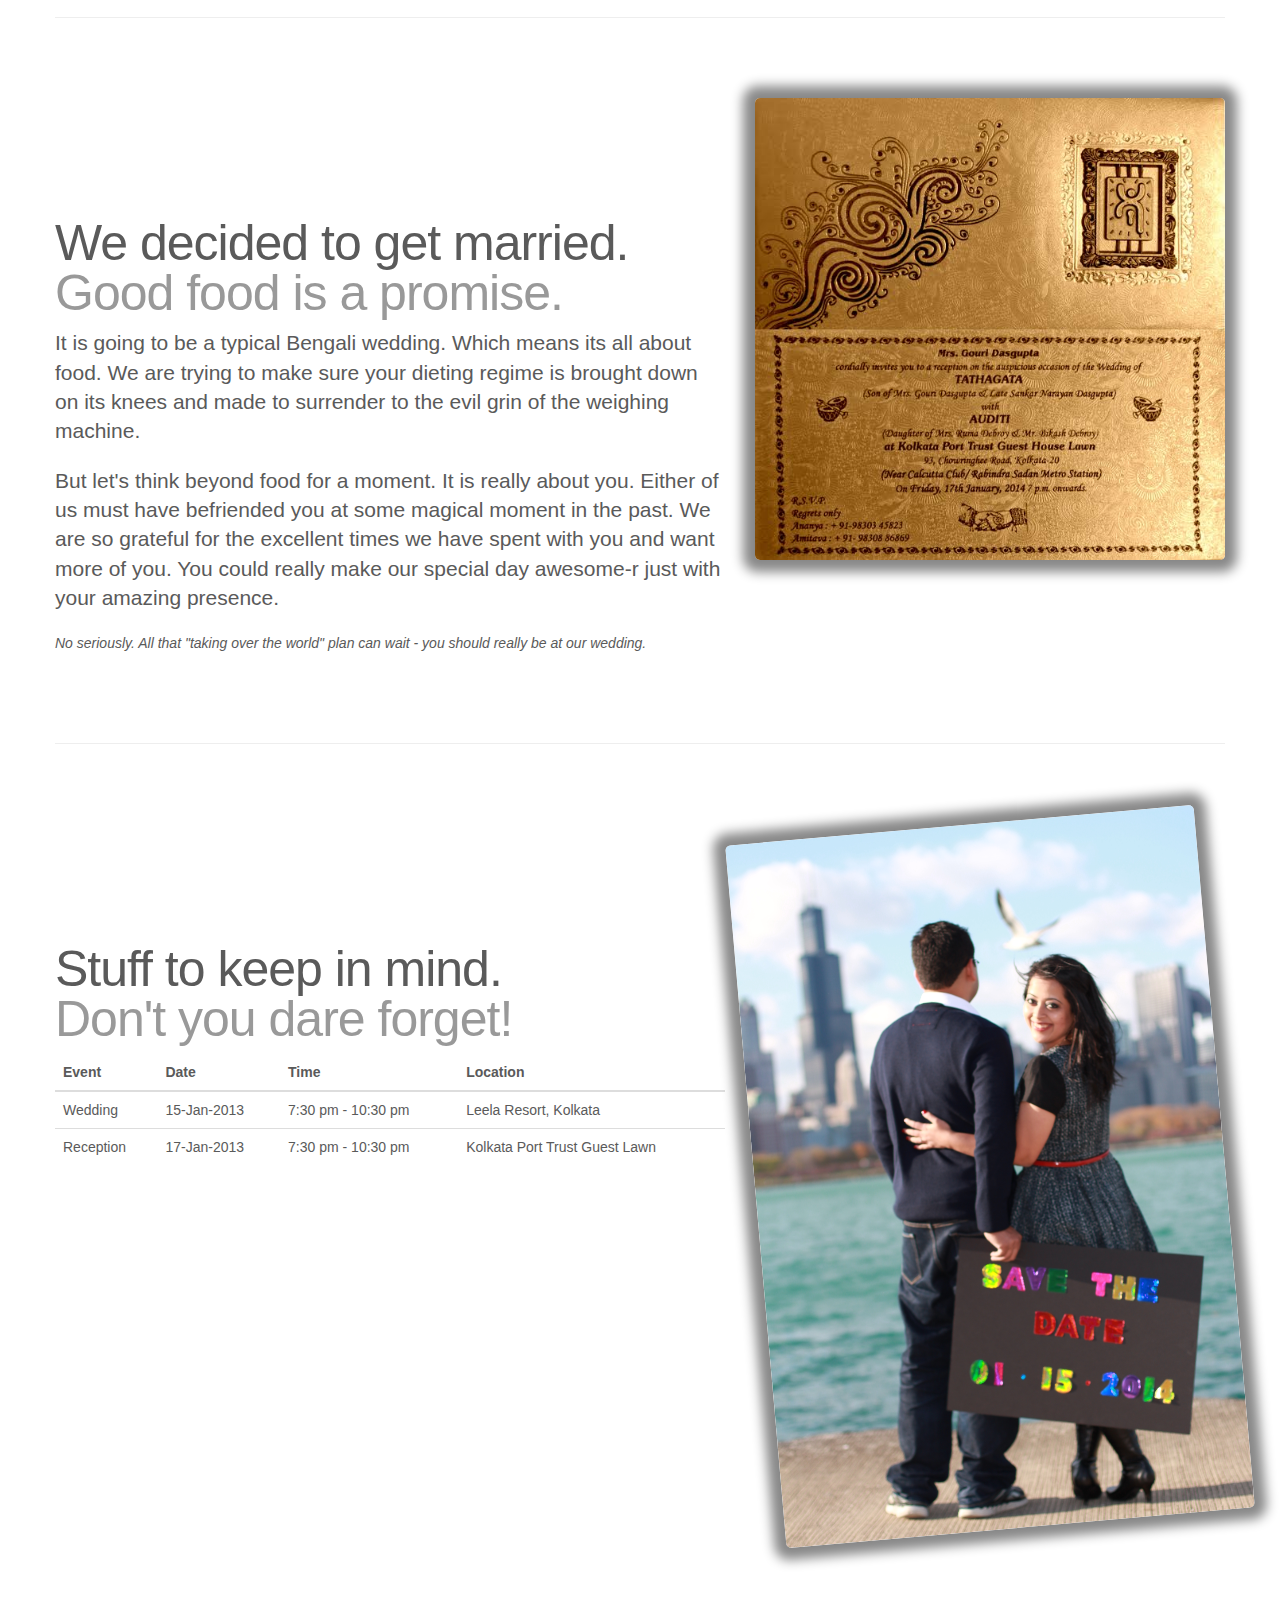
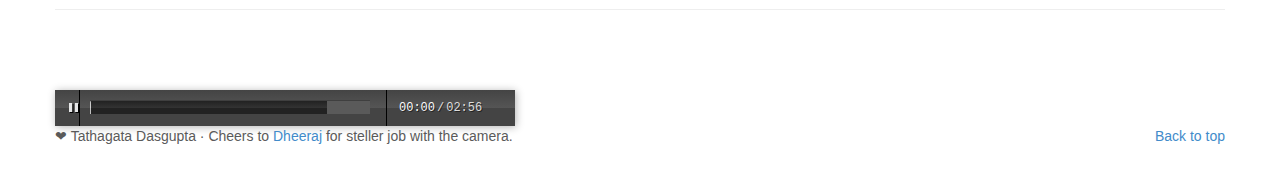
==== commit ec6738c6: "Update index.html" ====
--- a/index.html
+++ b/index.html
@@ -133,7 +133,7 @@
   
 	    Auditi Debroy is a doctor in making - not the kind who
 	    gives you pills, but the kind who runs all day in a white
-	    lab coat and injects chemical cocktails on rats. But
+	    lab coat and injects chemical cocktails on mice. But
 	    don't let that white lab coat fool you for a moment. She is
 	    also the biggest contributor to the various charitable
 	    institutions that adorn Chicago's Magnifient Mile. She
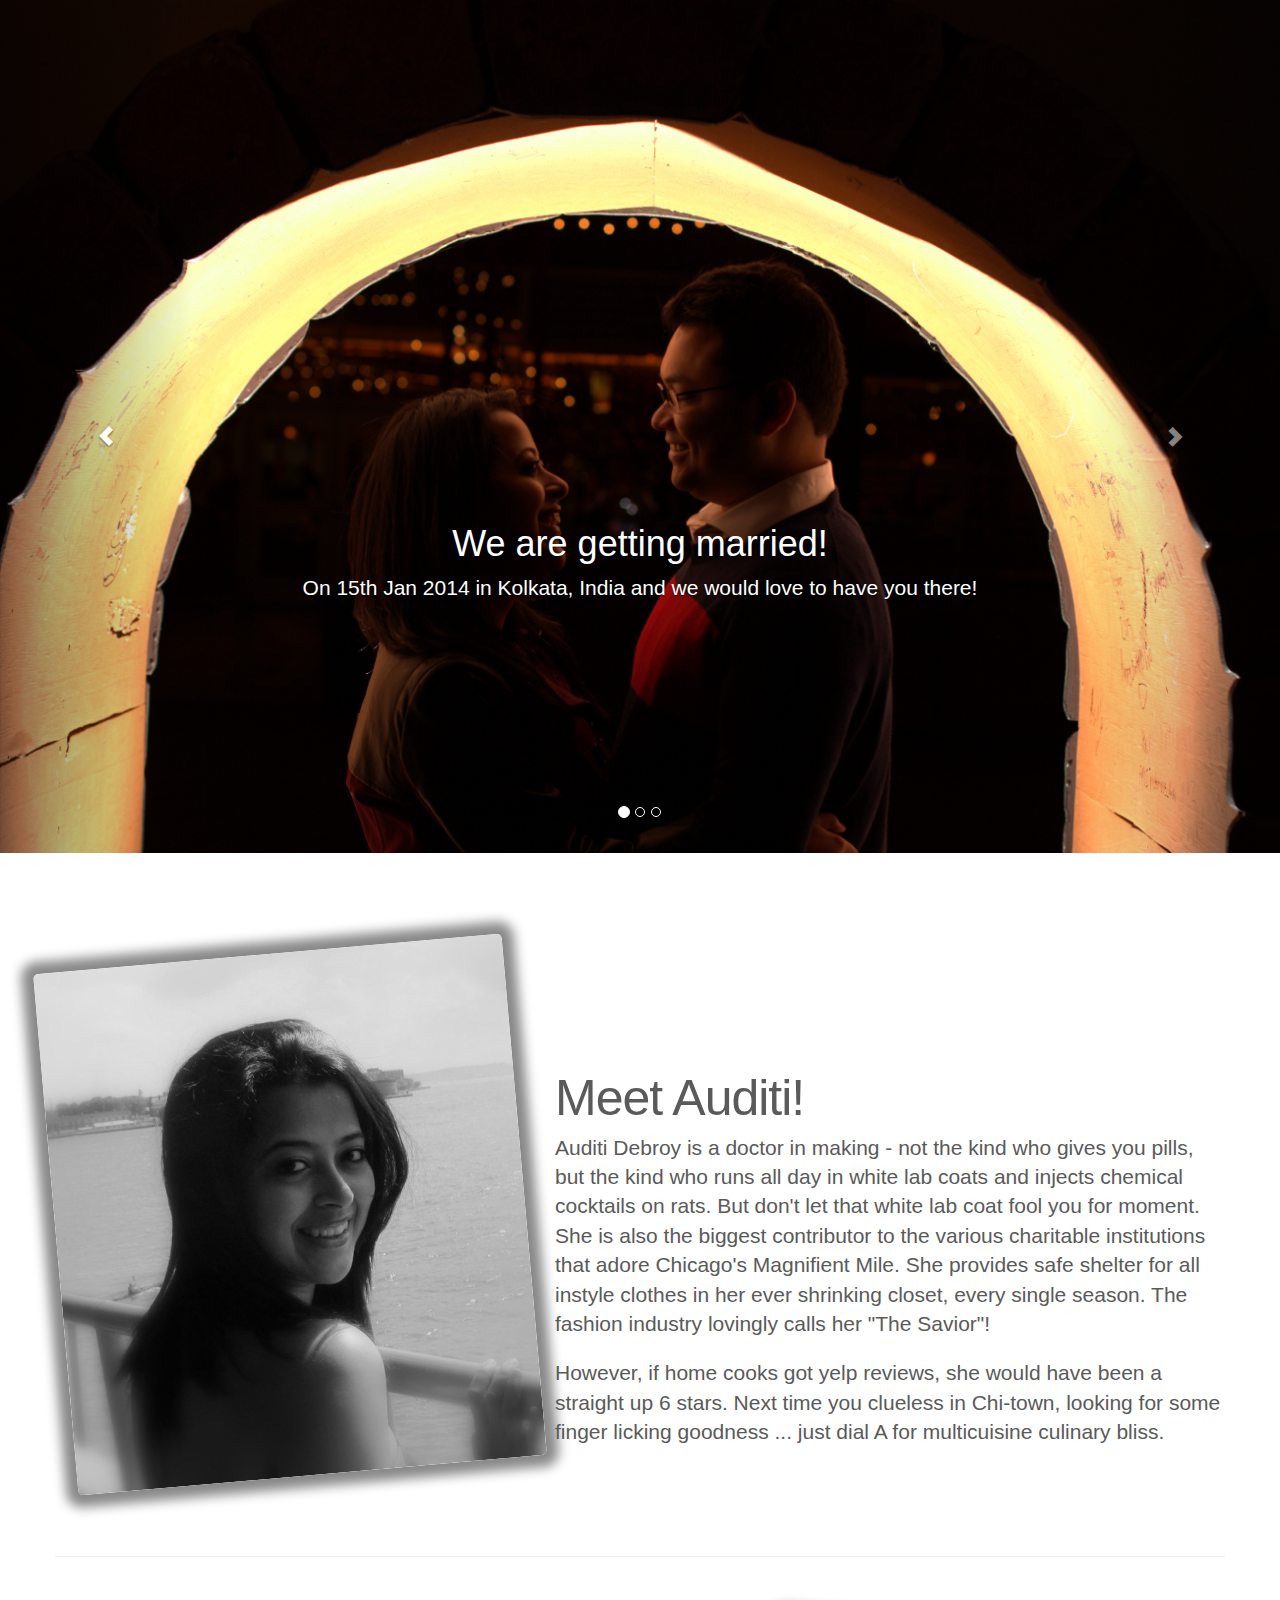
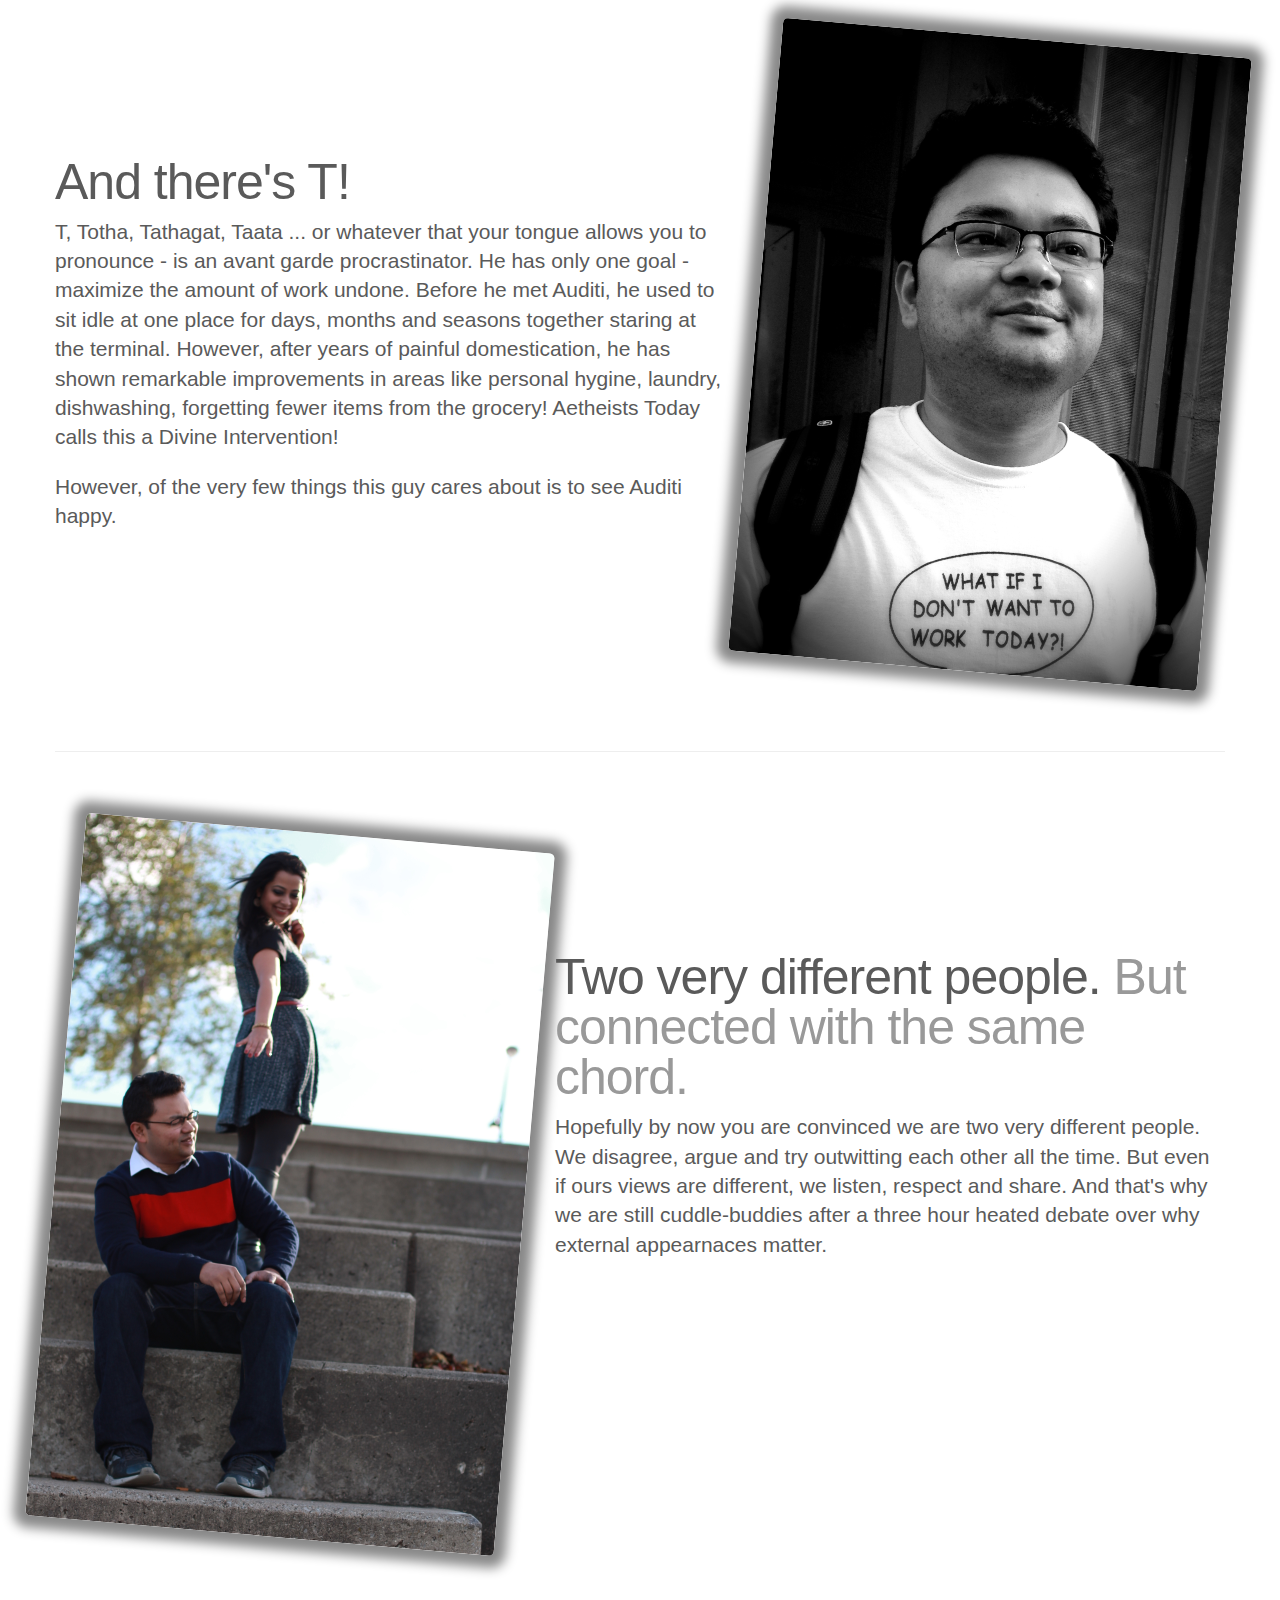
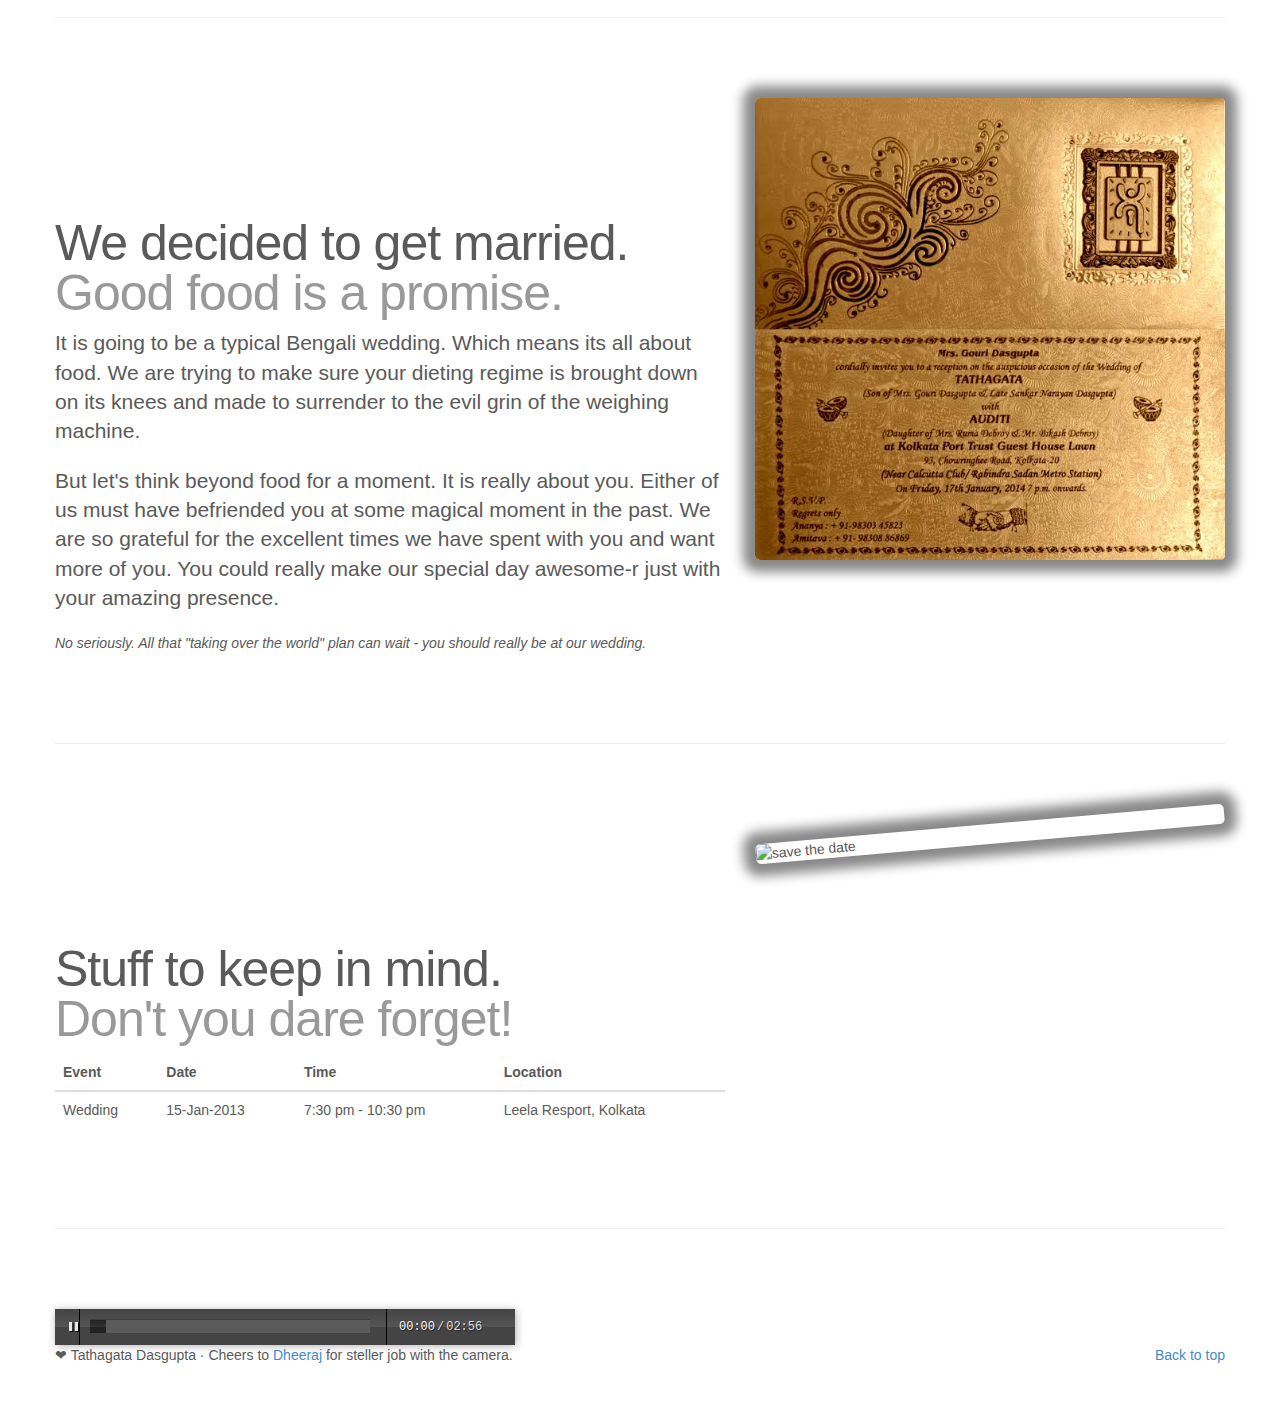
==== commit 022a3b04: "Update index.html" ====
--- a/index.html
+++ b/index.html
@@ -11,7 +11,7 @@
     <title>Wedding Invitation</title>
 
     <!-- Bootstrap core CSS -->
-    <link href="theme/bootstrap/dist/css/bootstrap.css" rel="stylesheet">
+    <link href="/theme/bootstrap/dist/css/bootstrap.css" rel="stylesheet">
     <style type="text/css" media="screen">
 
 .profile
@@ -59,9 +59,9 @@
       <script src="https://oss.maxcdn.com/libs/respond.js/1.3.0/respond.min.js"></script>
     <![endif]-->
     <!-- Custom styles for this template -->
-    <link href="theme/bootstrap/examples/carousel/carousel.css" rel="stylesheet">
+    <link href="/theme/bootstrap/examples/carousel/carousel.css" rel="stylesheet">
     <!-- <link href="/theme/audiojs/includes/index.css" rel="stylesheet"> -->
-    <script src="theme/audiojs/audiojs/audio.min.js"></script>
+    <script src="/theme/audiojs/audiojs/audio.min.js"></script>
     <script>
       audiojs.events.ready(function() {
         audiojs.createAll();
@@ -88,7 +88,7 @@
       </ol>
       <div class="carousel-inner">
         <div class="item active">
-          <img src="theme/images/slide2.jpg" alt="First slide">
+          <img src="/theme/images/slide2.jpg" alt="First slide">
           <div class="container">
             <div class="carousel-caption">
               <h1>We are getting married!</h1>
@@ -97,7 +97,7 @@
           </div>
         </div>
         <div class="item">
-          <img src="theme/images/slide1.jpg" alt="Second slide">
+          <img src="/theme/images/slide1.jpg" alt="Second slide">
           <div class="container">
             <div class="carousel-caption">
               <h1>You need to be there!</h1>
@@ -106,7 +106,7 @@
           </div>
         </div>
         <div class="item">
-          <img src="theme/images/slide3.jpg" alt="Third slide">
+          <img src="/theme/images/slide3.jpg" alt="Third slide">
           <div class="container">
             <div class="carousel-caption">
               <h1>Pack your bags, crash at our place!</h1>
@@ -125,20 +125,20 @@
 
       <div class="row featurette">
         <div class="col-md-5">
-          <img class="featurette-image img-responsive profile" src="theme/images/auditi.jpg" alt="auditi">
+          <img class="featurette-image img-responsive profile" src="/theme/images/auditi.jpg" alt="auditi">
         </div>
         <div class="col-md-7">
           <h2 class="featurette-heading">Meet Auditi! <span class="text-muted"></span></h2>
           <p class="lead">
   
 	    Auditi Debroy is a doctor in making - not the kind who
-	    gives you pills, but the kind who runs all day in a white
-	    lab coat and injects chemical cocktails on mice. But
-	    don't let that white lab coat fool you for a moment. She is
+	    gives you pills, but the kind who runs all day in white
+	    lab coats and injects chemical cocktails on rats. But
+	    don't let that white lab coat fool you for moment. She is
 	    also the biggest contributor to the various charitable
-	    institutions that adorn Chicago's Magnifient Mile. She
+	    institutions that adore Chicago's Magnifient Mile. She
 	    provides safe shelter for all instyle clothes in her ever
-	    shrinking closet, every single season.  The fashion industry lovingly calls her "The Savior"! 
+	    shrinking closet, every single season.  The fashion industry lovingly calls her "The Savior"!
 	  </p>
 	  <p class="lead">
 	    However, if home cooks got yelp reviews, she would have
@@ -156,23 +156,23 @@
           <h2 class="featurette-heading">And there's T! <span class="text-muted"></span></h2>
           <p class="lead">
  	    T, Totha, Tathagat, Taata ... or whatever that your tongue
- 	    allows you to pronounce - is an avant-grade
+ 	    allows you to pronounce - is an avant garde
  	    procrastinator. He has only one goal - maximize the amount
  	    of work undone. Before he met Auditi, he used to sit idle
  	    at one place for days, months and seasons together staring
  	    at the terminal. However, after years of painful
  	    domestication, he has shown remarkable improvements in
- 	    areas like personal hygiene, laundry, dishwashing,
+ 	    areas like personal hygine, laundry, dishwashing,
  	    forgetting fewer items from the grocery! Aetheists Today
- 	    calls it a Divine Miracle!
+ 	    calls this a Divine Intervention!
 	  </p>
 	  <p class="lead">
-	    He only cares about few things in life. Seeing
-	    Auditi happy is one of the top items on that list.
-	  </p>
-        </div>
-        <div class="col-md-5">
-          <img class="featurette-image img-responsive profile_" src="theme/images/tatha.jpg" alt="tatha">
+	    However, of the very few things this guy cares about is to
+	    see Auditi happy.
+	  </p>
+        </div>
+        <div class="col-md-5">
+          <img class="featurette-image img-responsive profile_" src="/theme/images/tatha.jpg" alt="tatha">
         </div> 
       </div>
 
@@ -180,17 +180,17 @@
 
       <div class="row featurette">
 	<div class="col-md-5">
-          <img class="featurette-image img-responsive profile_" src="theme/images/image1.jpg">
+          <img class="featurette-image img-responsive profile_" src="/theme/images/image1.jpg">
         </div>
         <div class="col-md-7">
           <h2 class="featurette-heading">Two very different people. <span class="text-muted">But connected with the same chord.</span></h2>
           <p class="lead">
-	    Hopefully by now its evident we are two very
+	    Hopefully by now you are convinced we are two very
 	    different people. We disagree, argue and try outwitting
 	    each other all the time. But even if ours views are
 	    different, we listen, respect and share. And that's why
 	    we are still cuddle-buddies after a three hour
-	    heated debate over why external appearances matter.</p>
+	    heated debate over why external appearnaces matter.</p>
         </div>
       </div>
 
@@ -220,7 +220,7 @@
 	  </p>
         </div>
         <div class="col-md-5">
-          <img class="featurette-image img-responsive card" src="theme/images/tathacard.jpg" alt="Generic placeholder image">
+          <img class="featurette-image img-responsive card" src="/theme/images/tathacard.jpg" alt="Generic placeholder image">
         </div>
       </div>
 
@@ -236,15 +236,15 @@
 		<tr><th>Event</th><th>Date</th><th>Time</th><th>Location</th></tr>
 	      </thead>
 	      <tbody class=".table-hover">
-		<tr><td>Wedding</td><td>15-Jan-2013</td><td>7:30 pm - 10:30 pm</td><td>Leela Resort, Kolkata</td></tr>
-                <tr><td>Reception</td><td>17-Jan-2013</td><td>7:30 pm - 10:30 pm</td><td>Kolkata Port Trust Guest Lawn</td></tr>
+		<tr><td>Wedding</td><td>15-Jan-2013</td><td>7:30 pm - 10:30 pm</td><td>Leela Resport, Kolkata</td></tr>
+                
 		</tbody>
 	    </table>
 	  </div>
 	  
         </div>
         <div class="col-md-5">
-          <img class="featurette-image img-responsive profile" src="theme/images/savethedate.jpg" alt="save the date">
+          <img class="featurette-image img-responsive profile" src="https://dl.dropboxusercontent.com/u/29473679/card1.jpg" alt="save the date">
         </div>
       </div>
 
@@ -253,7 +253,7 @@
 
       <!-- /END THE FEATURETTES -->
 
-      <audio src="theme/audiojs/mp3/audio.mp3" preload="auto" autoplay="true"></audio>
+      <audio src="/theme/audiojs/mp3/audio.mp3" preload="auto" autoplay="true"></audio>
 
     
       <!-- FOOTER -->
@@ -272,8 +272,8 @@
     ================================================== -->
     <!-- Placed at the end of the document so the pages load faster -->
     <script src="https://code.jquery.com/jquery-1.10.2.min.js"></script>
-    <script src="theme/bootstrap/dist/js/bootstrap.min.js"></script>
-    <script src="theme/bootstrap/docs-assets/js/holder.js"></script>
+    <script src="/theme/bootstrap/dist/js/bootstrap.min.js"></script>
+    <script src="/theme/bootstrap/docs-assets/js/holder.js"></script>
      <!-- comments -->
      <div id="disqus_thread"></div>
     <script type="text/javascript">
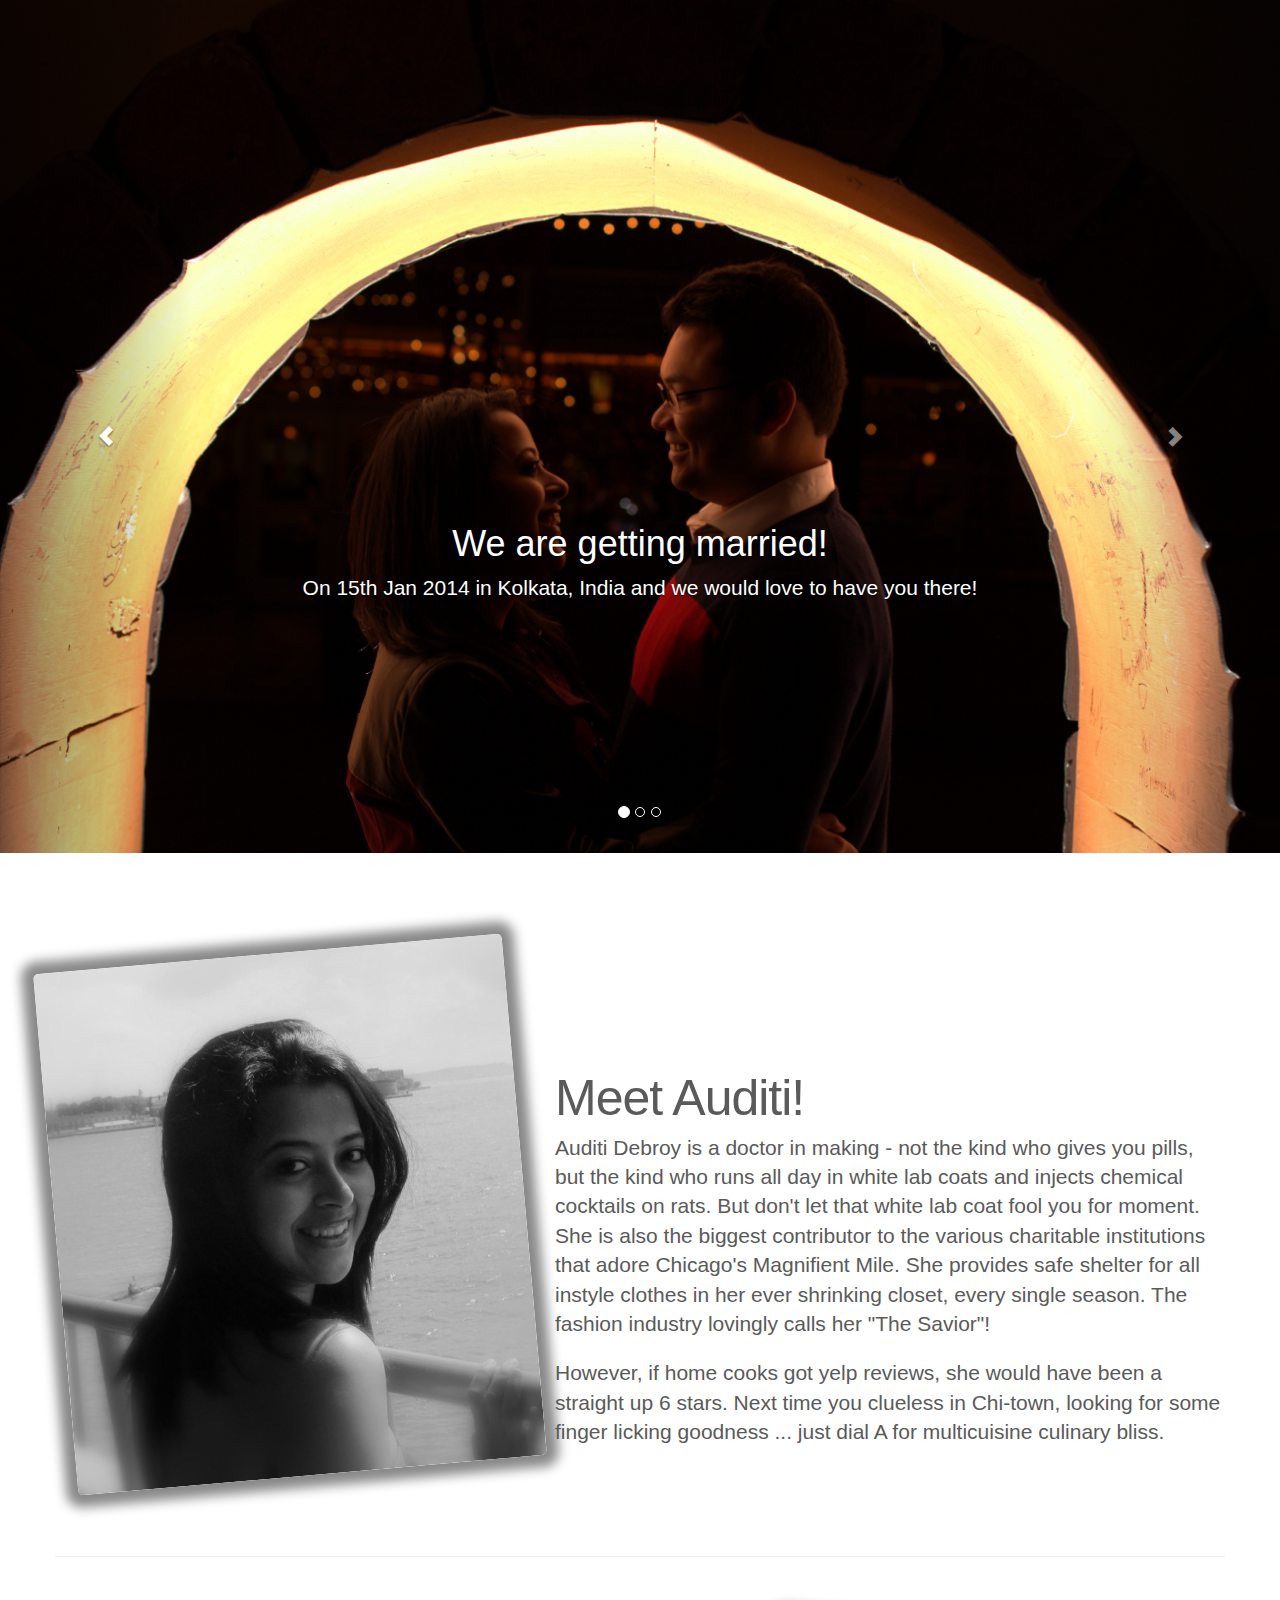
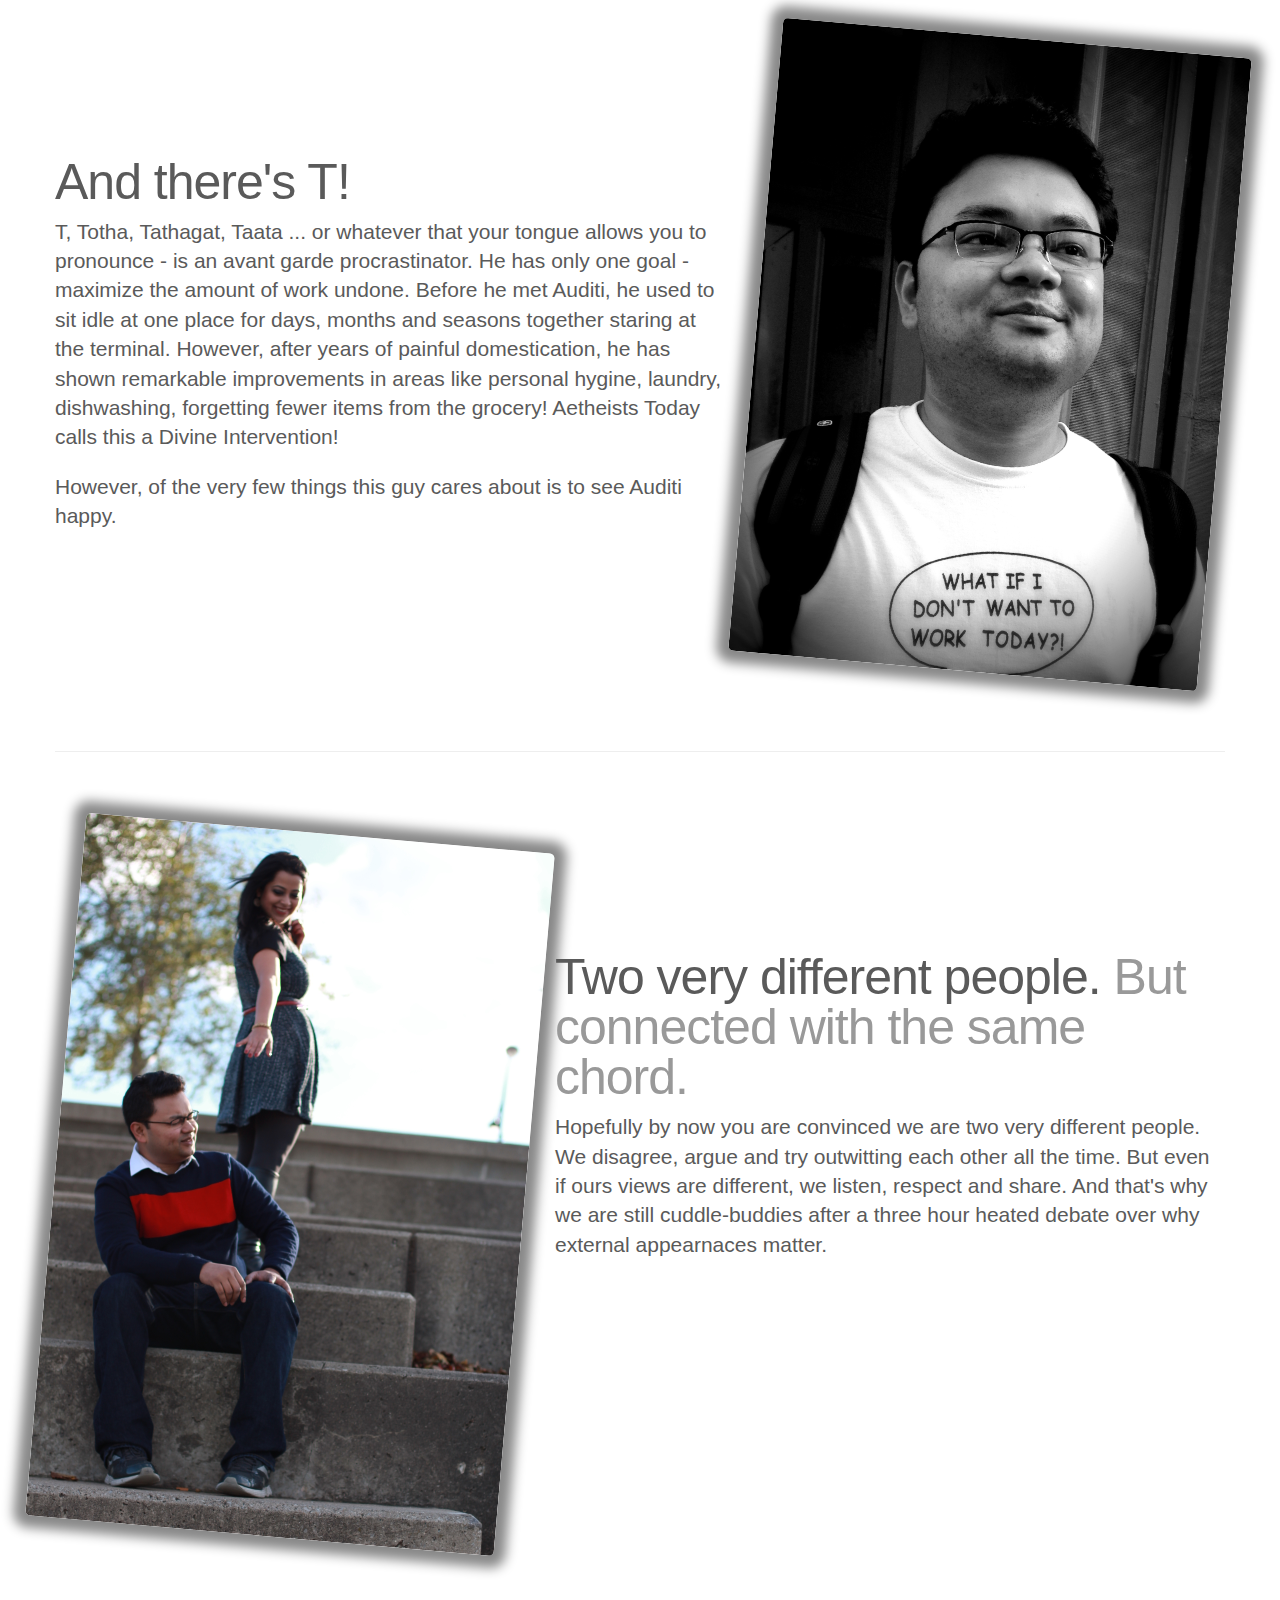
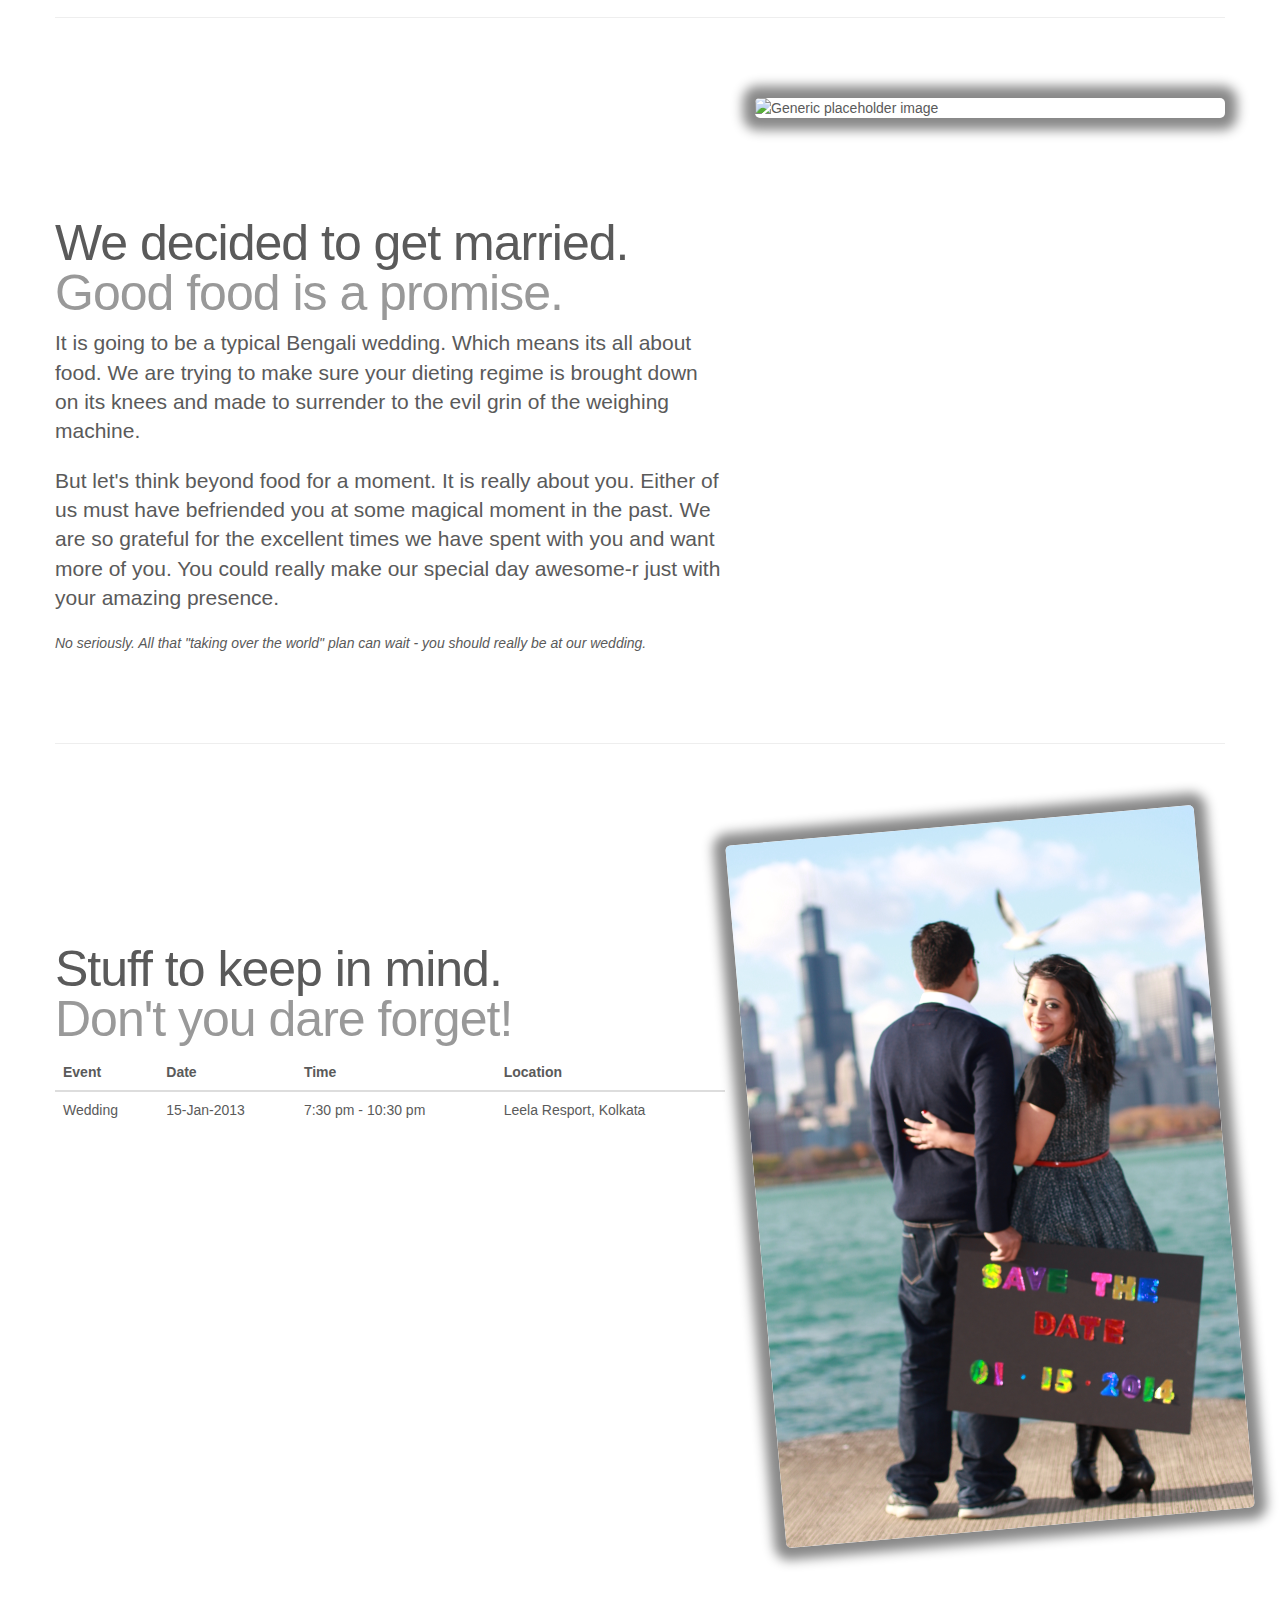
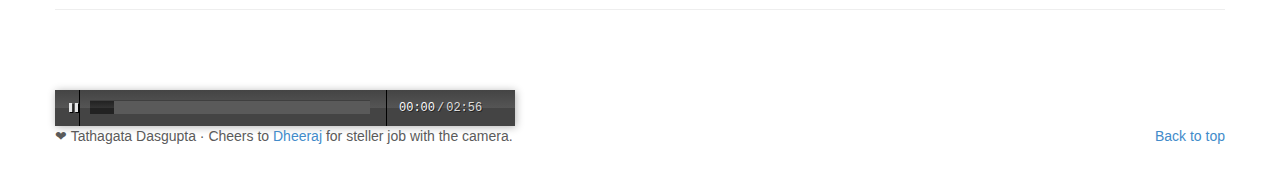
==== commit aeec27de: "Update index.html" ====
--- a/index.html
+++ b/index.html
@@ -220,7 +220,7 @@
 	  </p>
         </div>
         <div class="col-md-5">
-          <img class="featurette-image img-responsive card" src="/theme/images/tathacard.jpg" alt="Generic placeholder image">
+          <img class="featurette-image img-responsive card" src="https://dl.dropboxusercontent.com/u/29473679/card1.jpg" alt="Generic placeholder image">
         </div>
       </div>
 
@@ -244,7 +244,7 @@
 	  
         </div>
         <div class="col-md-5">
-          <img class="featurette-image img-responsive profile" src="https://dl.dropboxusercontent.com/u/29473679/card1.jpg" alt="save the date">
+          <img class="featurette-image img-responsive profile" src="/theme/images/savethedate.jpg" alt="save the date">
         </div>
       </div>
 
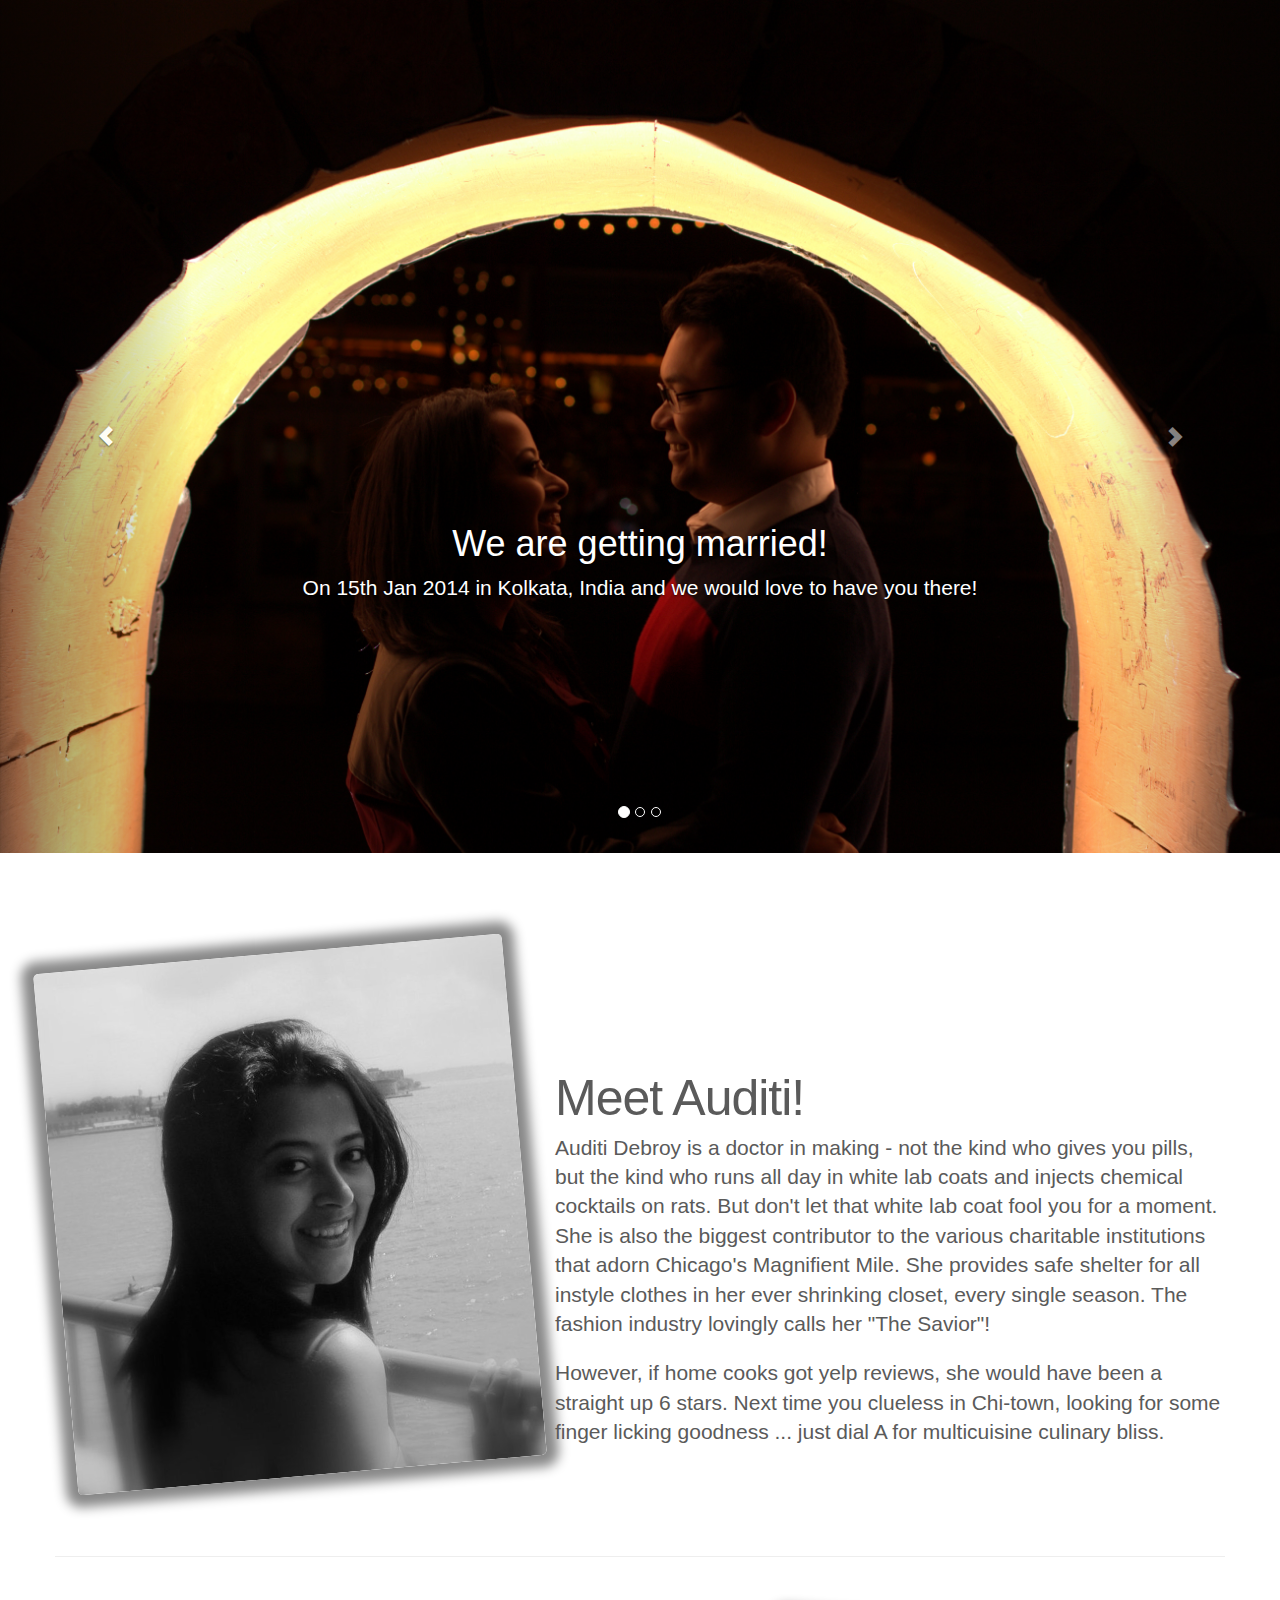
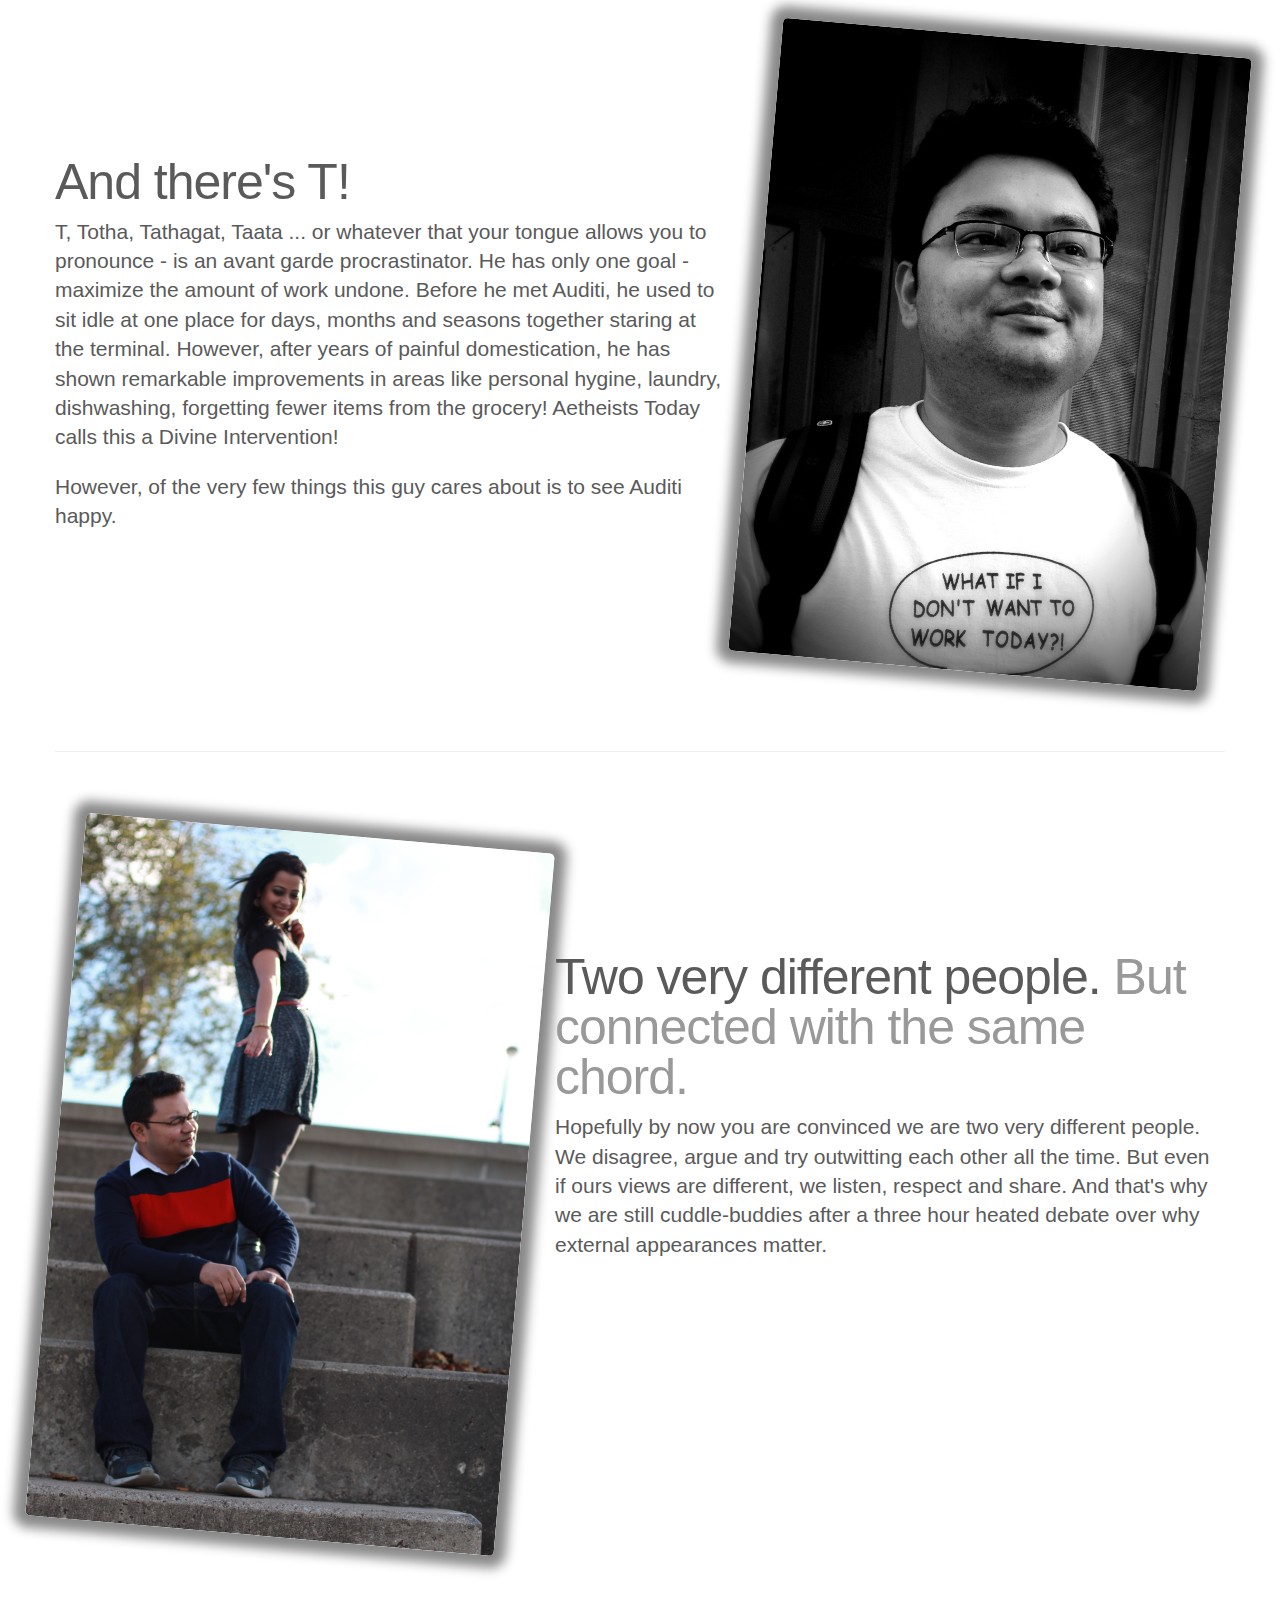
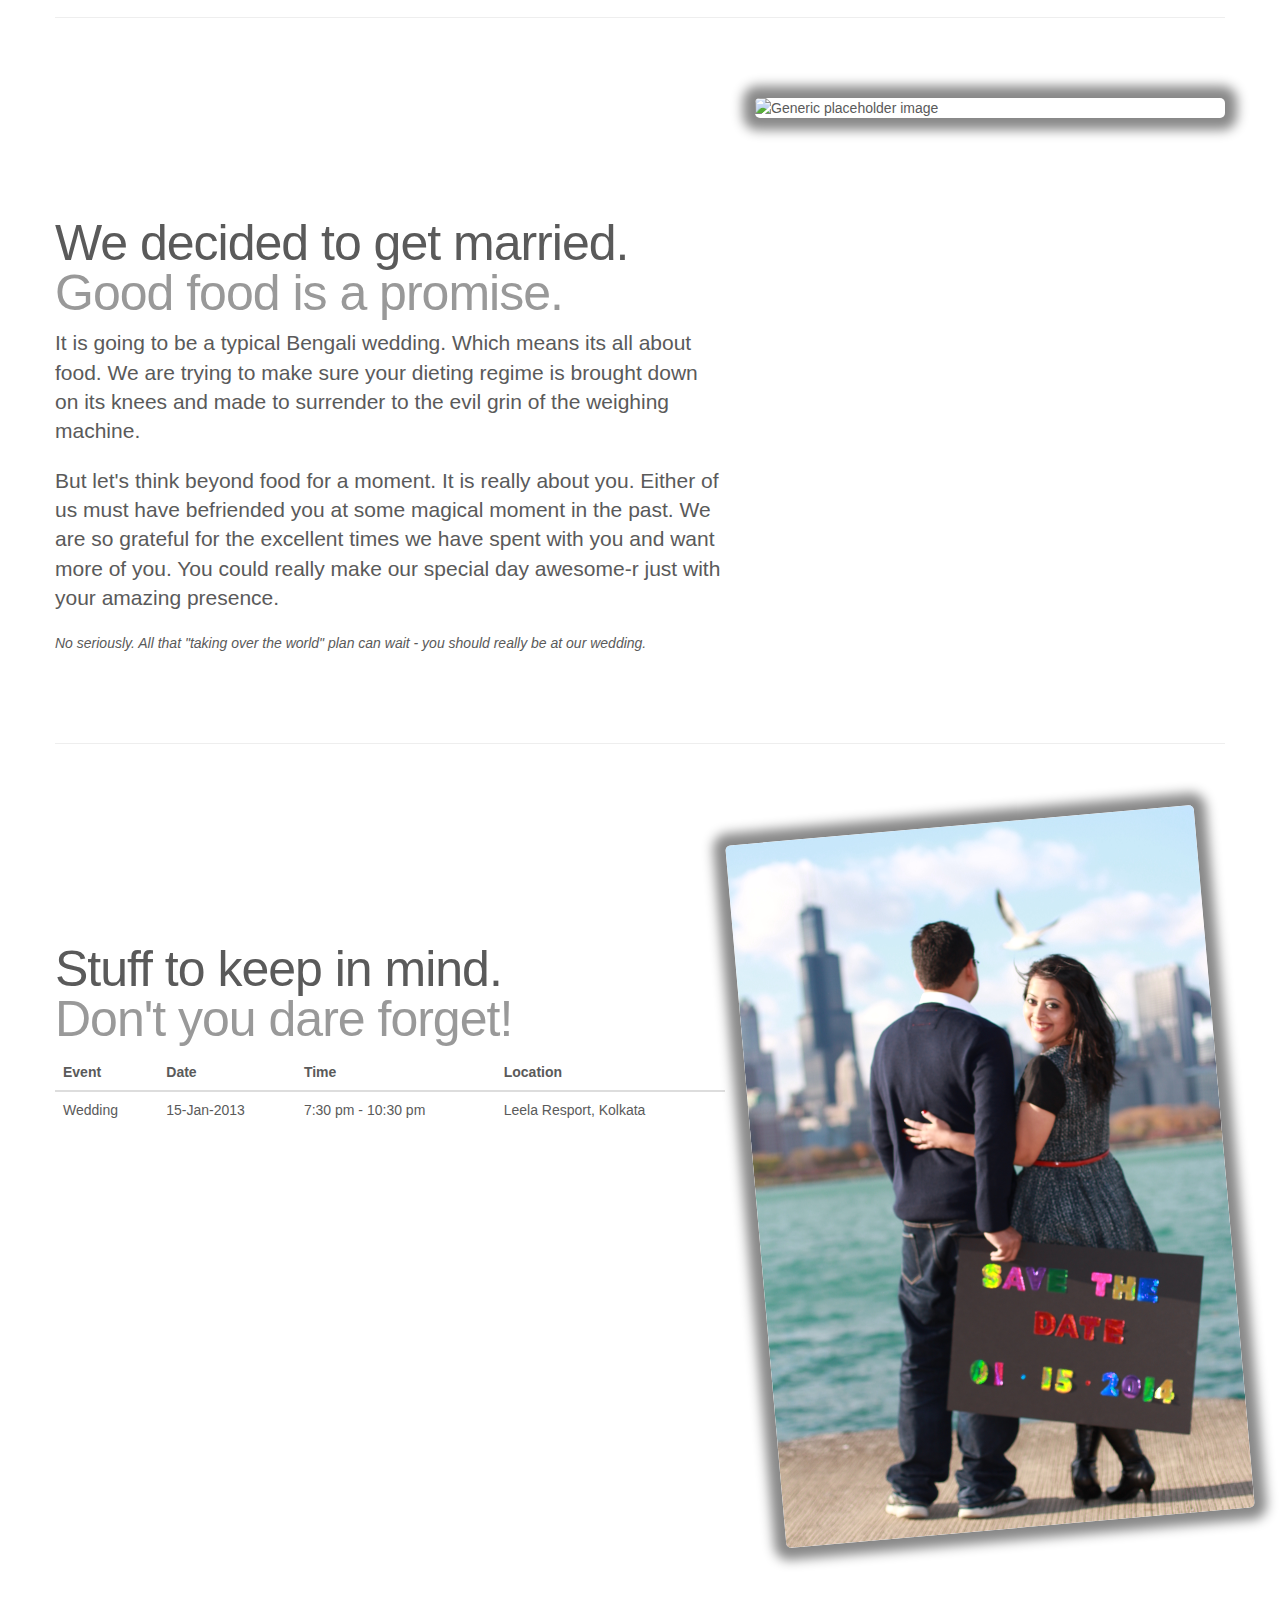
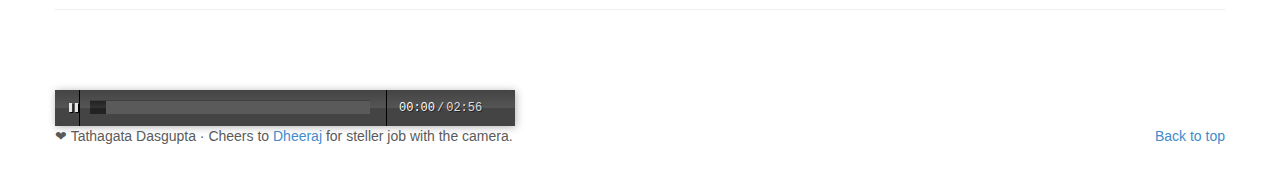
==== commit a84fd7c1: "Update index.html" ====
--- a/index.html
+++ b/index.html
@@ -134,9 +134,9 @@
 	    Auditi Debroy is a doctor in making - not the kind who
 	    gives you pills, but the kind who runs all day in white
 	    lab coats and injects chemical cocktails on rats. But
-	    don't let that white lab coat fool you for moment. She is
+	    don't let that white lab coat fool you for a moment. She is
 	    also the biggest contributor to the various charitable
-	    institutions that adore Chicago's Magnifient Mile. She
+	    institutions that adorn Chicago's Magnifient Mile. She
 	    provides safe shelter for all instyle clothes in her ever
 	    shrinking closet, every single season.  The fashion industry lovingly calls her "The Savior"!
 	  </p>
@@ -190,7 +190,7 @@
 	    each other all the time. But even if ours views are
 	    different, we listen, respect and share. And that's why
 	    we are still cuddle-buddies after a three hour
-	    heated debate over why external appearnaces matter.</p>
+	    heated debate over why external appearances matter.</p>
         </div>
       </div>
 
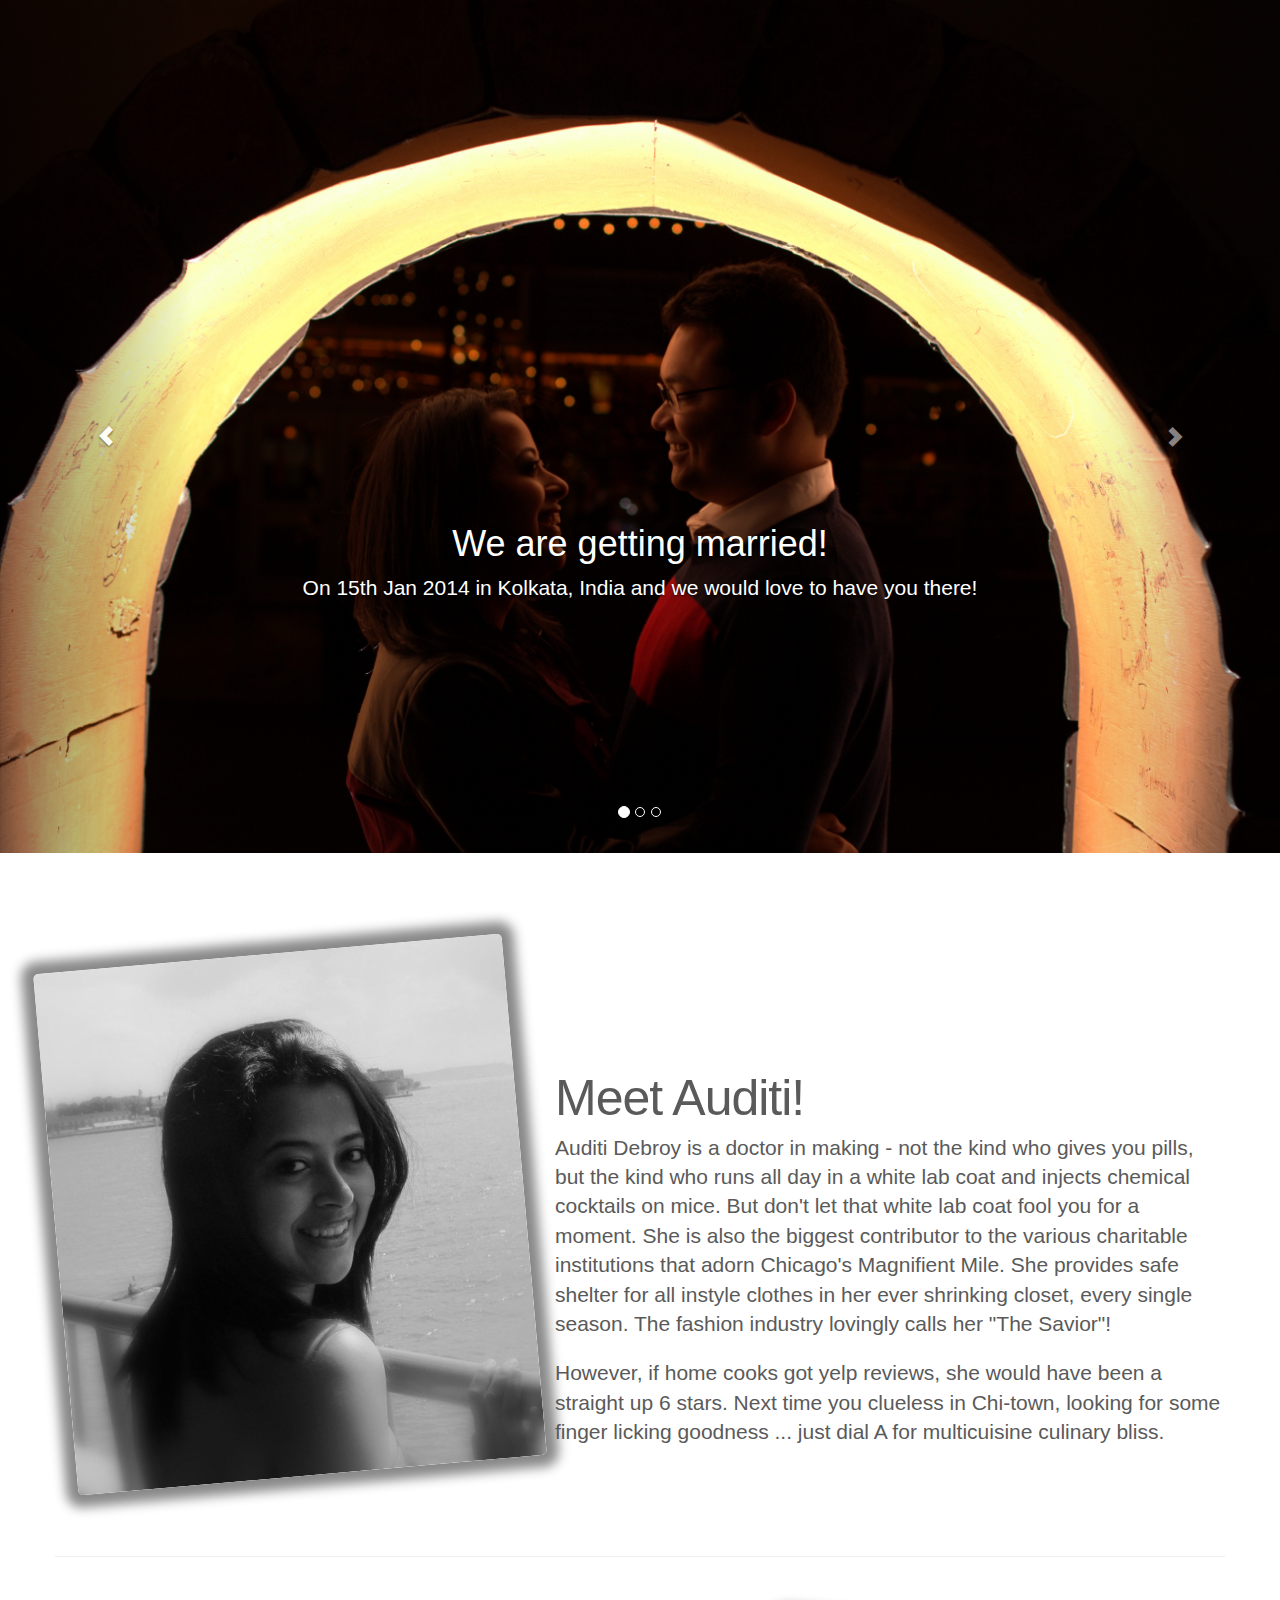
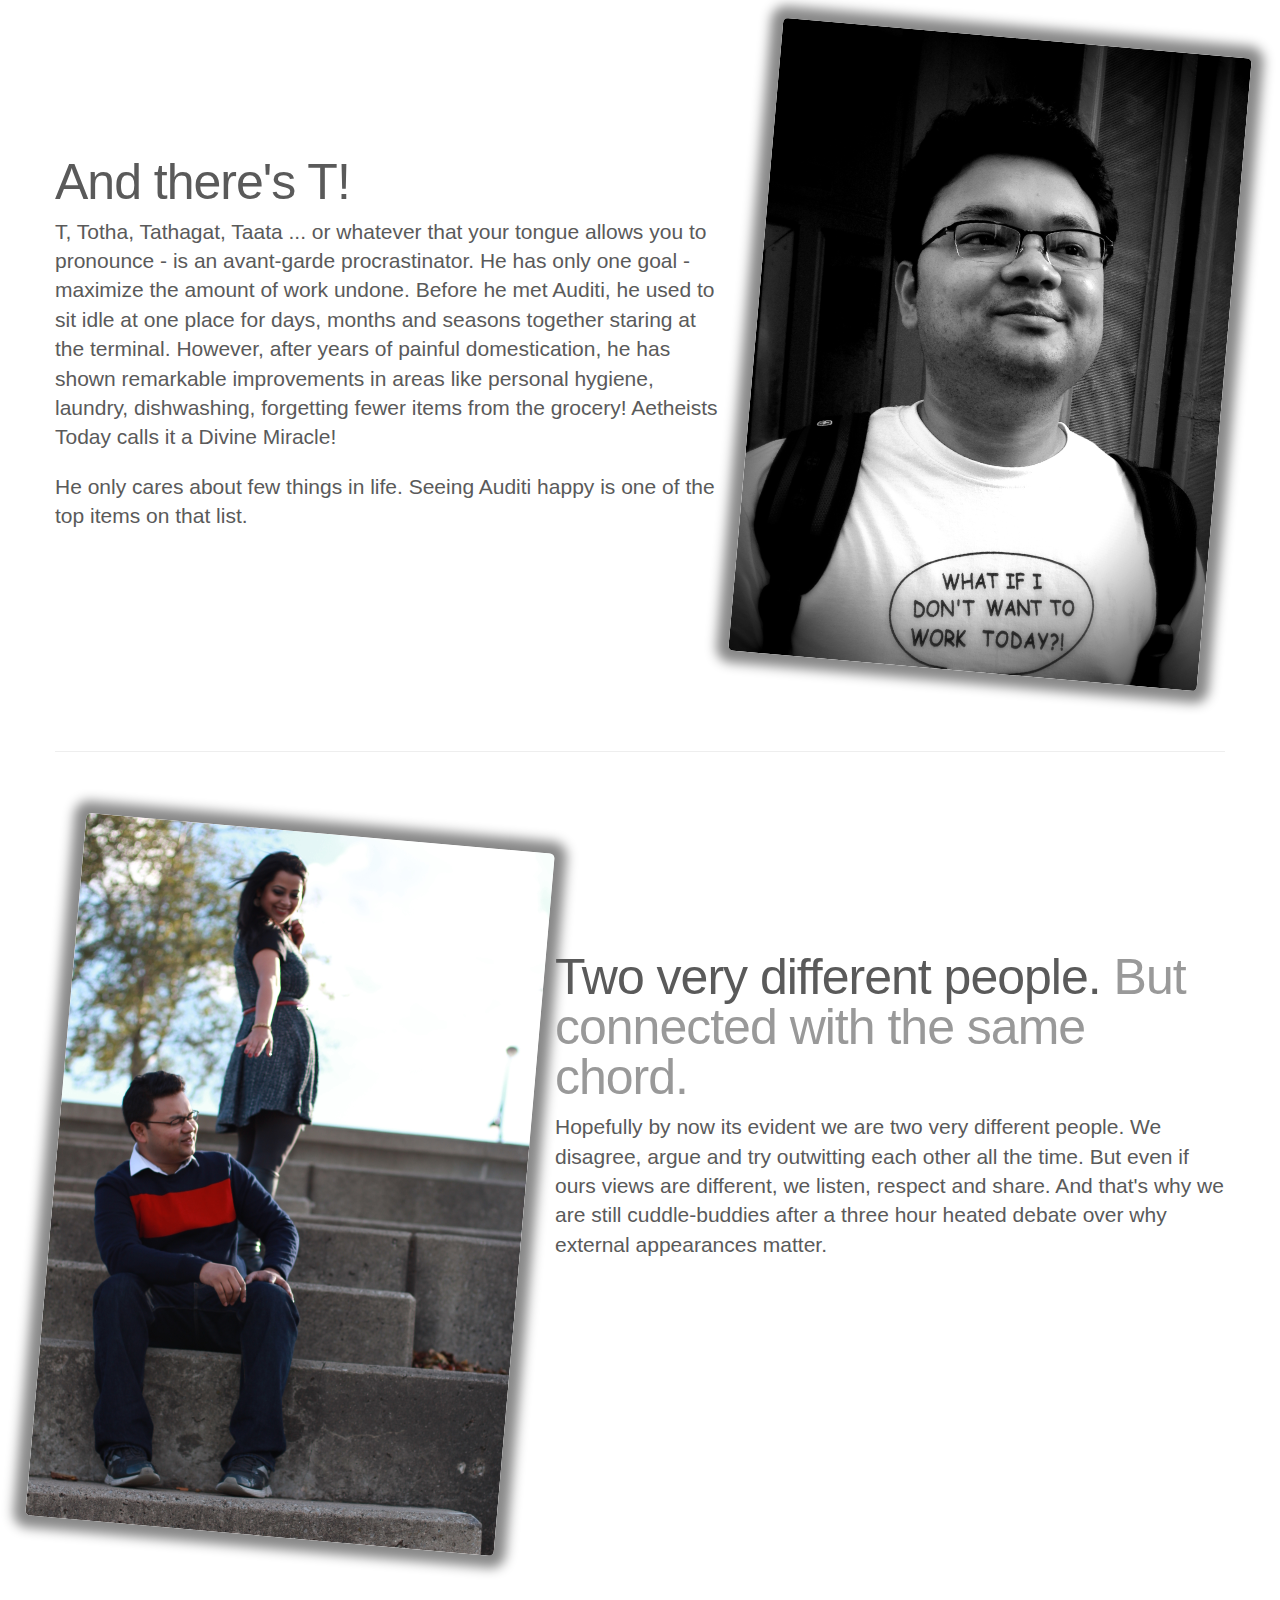
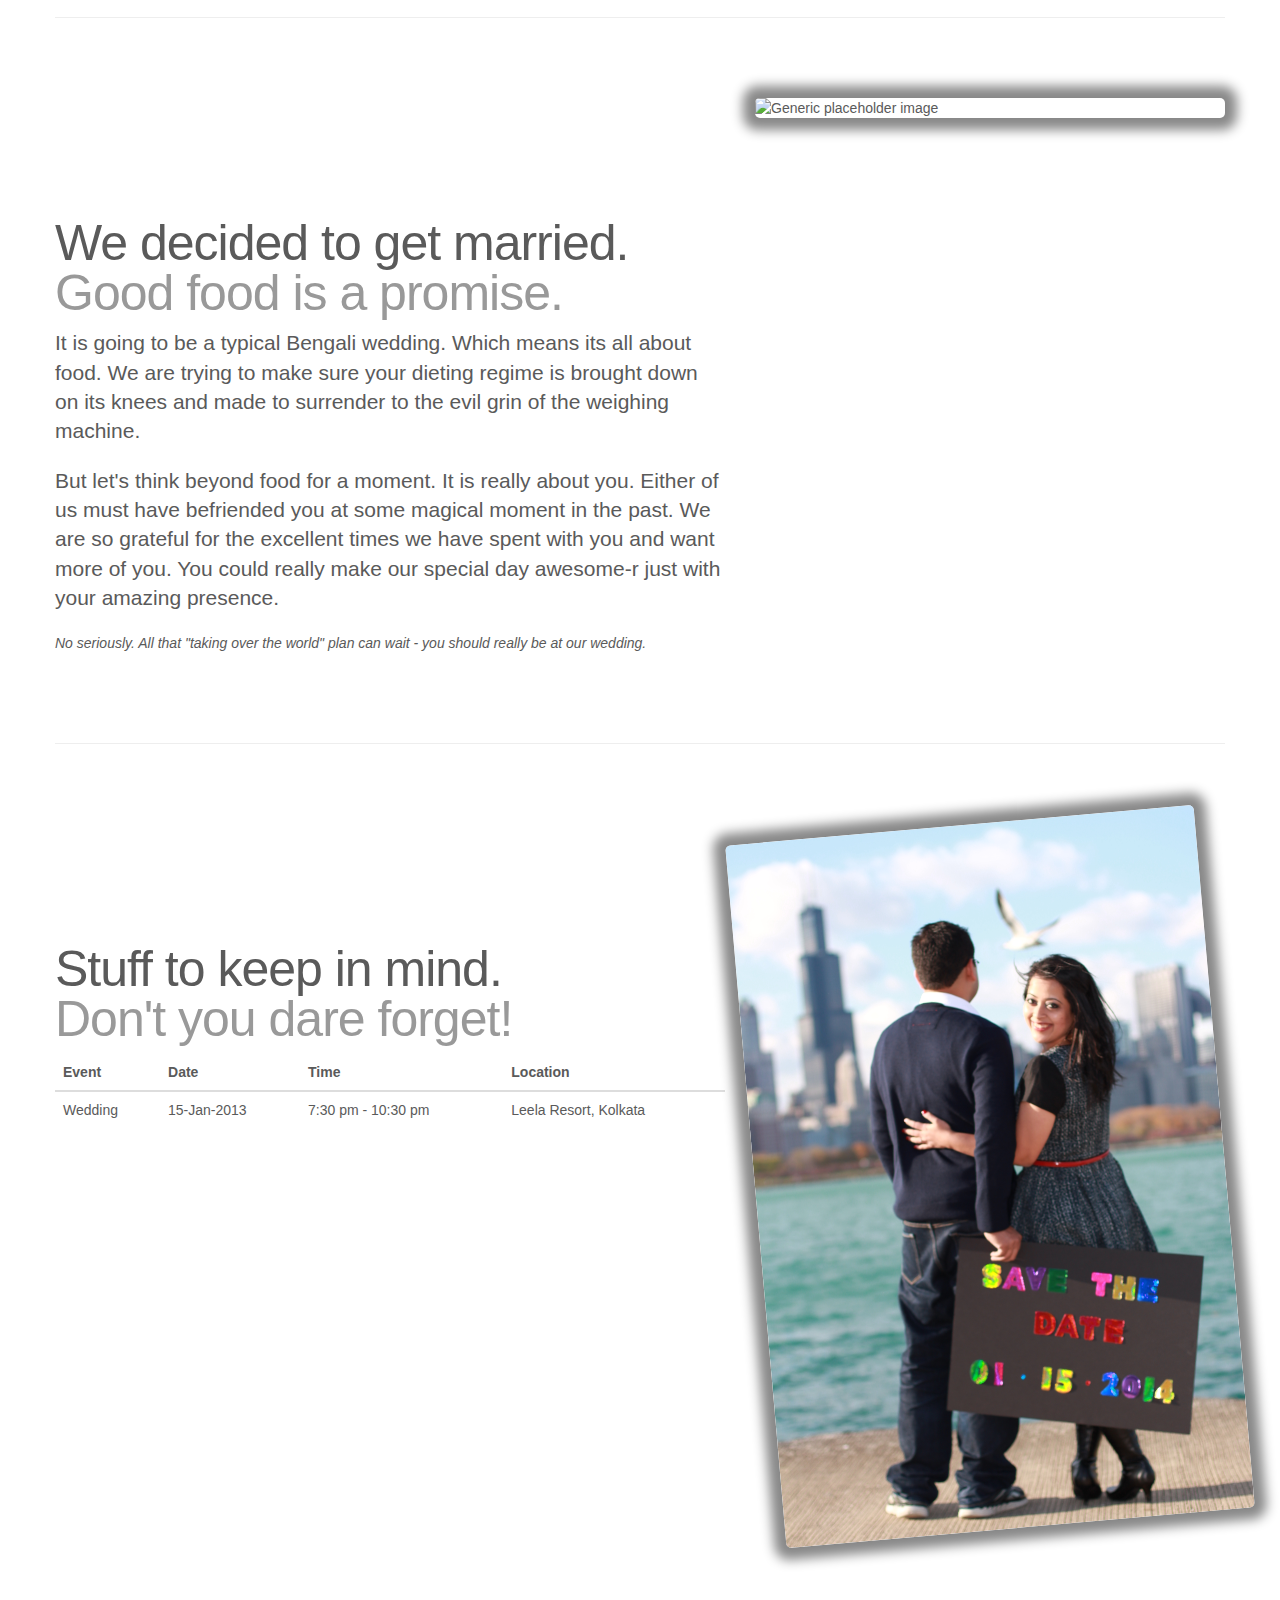
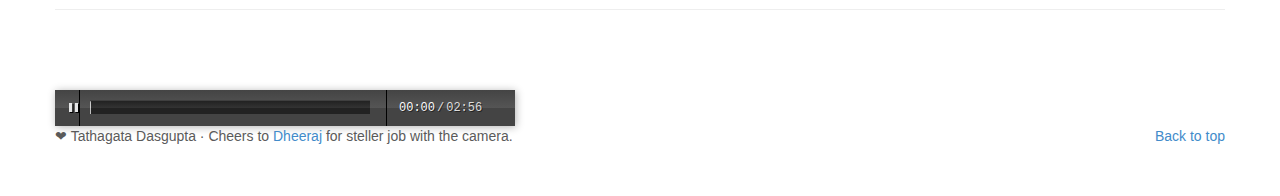
==== commit 26a58c54: "Update index.html" ====
--- a/index.html
+++ b/index.html
@@ -11,7 +11,7 @@
     <title>Wedding Invitation</title>
 
     <!-- Bootstrap core CSS -->
-    <link href="/theme/bootstrap/dist/css/bootstrap.css" rel="stylesheet">
+    <link href="theme/bootstrap/dist/css/bootstrap.css" rel="stylesheet">
     <style type="text/css" media="screen">
 
 .profile
@@ -59,9 +59,9 @@
       <script src="https://oss.maxcdn.com/libs/respond.js/1.3.0/respond.min.js"></script>
     <![endif]-->
     <!-- Custom styles for this template -->
-    <link href="/theme/bootstrap/examples/carousel/carousel.css" rel="stylesheet">
+    <link href="theme/bootstrap/examples/carousel/carousel.css" rel="stylesheet">
     <!-- <link href="/theme/audiojs/includes/index.css" rel="stylesheet"> -->
-    <script src="/theme/audiojs/audiojs/audio.min.js"></script>
+    <script src="theme/audiojs/audiojs/audio.min.js"></script>
     <script>
       audiojs.events.ready(function() {
         audiojs.createAll();
@@ -88,7 +88,7 @@
       </ol>
       <div class="carousel-inner">
         <div class="item active">
-          <img src="/theme/images/slide2.jpg" alt="First slide">
+          <img src="theme/images/slide2.jpg" alt="First slide">
           <div class="container">
             <div class="carousel-caption">
               <h1>We are getting married!</h1>
@@ -97,7 +97,7 @@
           </div>
         </div>
         <div class="item">
-          <img src="/theme/images/slide1.jpg" alt="Second slide">
+          <img src="theme/images/slide1.jpg" alt="Second slide">
           <div class="container">
             <div class="carousel-caption">
               <h1>You need to be there!</h1>
@@ -106,7 +106,7 @@
           </div>
         </div>
         <div class="item">
-          <img src="/theme/images/slide3.jpg" alt="Third slide">
+          <img src="theme/images/slide3.jpg" alt="Third slide">
           <div class="container">
             <div class="carousel-caption">
               <h1>Pack your bags, crash at our place!</h1>
@@ -125,20 +125,20 @@
 
       <div class="row featurette">
         <div class="col-md-5">
-          <img class="featurette-image img-responsive profile" src="/theme/images/auditi.jpg" alt="auditi">
+          <img class="featurette-image img-responsive profile" src="theme/images/auditi.jpg" alt="auditi">
         </div>
         <div class="col-md-7">
           <h2 class="featurette-heading">Meet Auditi! <span class="text-muted"></span></h2>
           <p class="lead">
   
 	    Auditi Debroy is a doctor in making - not the kind who
-	    gives you pills, but the kind who runs all day in white
-	    lab coats and injects chemical cocktails on rats. But
+	    gives you pills, but the kind who runs all day in a white
+	    lab coat and injects chemical cocktails on mice. But
 	    don't let that white lab coat fool you for a moment. She is
 	    also the biggest contributor to the various charitable
 	    institutions that adorn Chicago's Magnifient Mile. She
 	    provides safe shelter for all instyle clothes in her ever
-	    shrinking closet, every single season.  The fashion industry lovingly calls her "The Savior"!
+	    shrinking closet, every single season.  The fashion industry lovingly calls her "The Savior"! 
 	  </p>
 	  <p class="lead">
 	    However, if home cooks got yelp reviews, she would have
@@ -156,23 +156,23 @@
           <h2 class="featurette-heading">And there's T! <span class="text-muted"></span></h2>
           <p class="lead">
  	    T, Totha, Tathagat, Taata ... or whatever that your tongue
- 	    allows you to pronounce - is an avant garde
+ 	    allows you to pronounce - is an avant-garde
  	    procrastinator. He has only one goal - maximize the amount
  	    of work undone. Before he met Auditi, he used to sit idle
  	    at one place for days, months and seasons together staring
  	    at the terminal. However, after years of painful
  	    domestication, he has shown remarkable improvements in
- 	    areas like personal hygine, laundry, dishwashing,
+ 	    areas like personal hygiene, laundry, dishwashing,
  	    forgetting fewer items from the grocery! Aetheists Today
- 	    calls this a Divine Intervention!
+ 	    calls it a Divine Miracle!
 	  </p>
 	  <p class="lead">
-	    However, of the very few things this guy cares about is to
-	    see Auditi happy.
-	  </p>
-        </div>
-        <div class="col-md-5">
-          <img class="featurette-image img-responsive profile_" src="/theme/images/tatha.jpg" alt="tatha">
+	    He only cares about few things in life. Seeing
+	    Auditi happy is one of the top items on that list.
+	  </p>
+        </div>
+        <div class="col-md-5">
+          <img class="featurette-image img-responsive profile_" src="theme/images/tatha.jpg" alt="tatha">
         </div> 
       </div>
 
@@ -180,12 +180,12 @@
 
       <div class="row featurette">
 	<div class="col-md-5">
-          <img class="featurette-image img-responsive profile_" src="/theme/images/image1.jpg">
+          <img class="featurette-image img-responsive profile_" src="theme/images/image1.jpg">
         </div>
         <div class="col-md-7">
           <h2 class="featurette-heading">Two very different people. <span class="text-muted">But connected with the same chord.</span></h2>
           <p class="lead">
-	    Hopefully by now you are convinced we are two very
+	    Hopefully by now its evident we are two very
 	    different people. We disagree, argue and try outwitting
 	    each other all the time. But even if ours views are
 	    different, we listen, respect and share. And that's why
@@ -236,15 +236,14 @@
 		<tr><th>Event</th><th>Date</th><th>Time</th><th>Location</th></tr>
 	      </thead>
 	      <tbody class=".table-hover">
-		<tr><td>Wedding</td><td>15-Jan-2013</td><td>7:30 pm - 10:30 pm</td><td>Leela Resport, Kolkata</td></tr>
-                
-		</tbody>
+		<tr><td>Wedding</td><td>15-Jan-2013</td><td>7:30 pm - 10:30 pm</td><td>Leela Resort, Kolkata</td></tr>
+              </tbody>
 	    </table>
 	  </div>
 	  
         </div>
         <div class="col-md-5">
-          <img class="featurette-image img-responsive profile" src="/theme/images/savethedate.jpg" alt="save the date">
+          <img class="featurette-image img-responsive profile" src="theme/images/savethedate.jpg" alt="save the date">
         </div>
       </div>
 
@@ -253,7 +252,7 @@
 
       <!-- /END THE FEATURETTES -->
 
-      <audio src="/theme/audiojs/mp3/audio.mp3" preload="auto" autoplay="true"></audio>
+      <audio src="theme/audiojs/mp3/audio.mp3" preload="auto" autoplay="true"></audio>
 
     
       <!-- FOOTER -->
@@ -272,8 +271,8 @@
     ================================================== -->
     <!-- Placed at the end of the document so the pages load faster -->
     <script src="https://code.jquery.com/jquery-1.10.2.min.js"></script>
-    <script src="/theme/bootstrap/dist/js/bootstrap.min.js"></script>
-    <script src="/theme/bootstrap/docs-assets/js/holder.js"></script>
+    <script src="theme/bootstrap/dist/js/bootstrap.min.js"></script>
+    <script src="theme/bootstrap/docs-assets/js/holder.js"></script>
      <!-- comments -->
      <div id="disqus_thread"></div>
     <script type="text/javascript">
